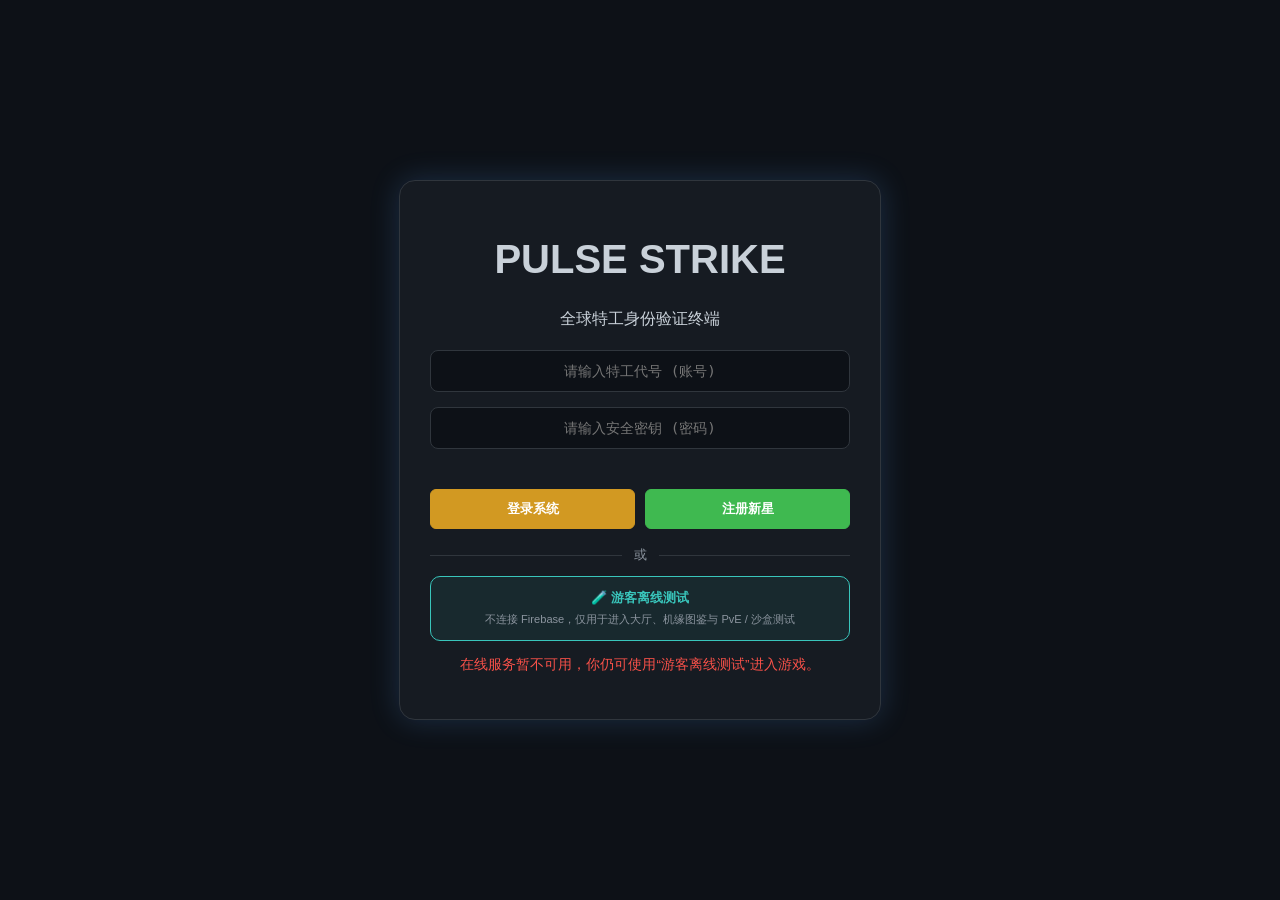
==== index.html @ 061711c5 "Add files via upload" ====
<!doctype html>
<html>
  <head>
    <meta charset="utf-8" />
    <meta
      name="viewport"
      content="width=device-width, initial-scale=1.0, viewport-fit=cover"
    />
    <title>Pulse Strike - 异教徒之影 (v15.6 进阶版)</title>
    <link href="style.css?v=20261101-hit4" rel="stylesheet" type="text/css" />
  </head>
  <body>
    <div id="global-invite-alert" style="display: none">
      <span id="invite-alert-text">特工 XXX 邀请你加入房间</span>
      <div>
        <button class="invite-btn accept" onclick="acceptInvite()">
          接受跃迁
        </button>
        <button class="invite-btn decline" onclick="declineInvite()">
          拒绝
        </button>
      </div>
    </div>

    <div id="auth-overlay" class="fixed-overlay">
      <div id="auth-box" class="modal-content">
        <h1 class="main-title" style="font-size: 2.5em">PULSE STRIKE</h1>
        <p class="sub-title">全球特工身份验证终端</p>

        <div style="margin-top: 20px">
          <input
            type="text"
            id="auth-username"
            class="cyber-input"
            placeholder="请输入特工代号 (账号)"
            maxlength="12"
          />
          <input
            type="password"
            id="auth-password"
            class="cyber-input"
            placeholder="请输入安全密钥 (密码)"
            maxlength="16"
          />
        </div>

        <div style="margin-top: 25px; display: flex; gap: 10px">
          <button
            class="setup-btn join-btn"
            style="flex: 1"
            onclick="handleLogin()"
          >
            登录系统
          </button>
          <button
            class="setup-btn host-btn"
            style="flex: 1"
            onclick="handleRegister()"
          >
            注册新星
          </button>
        </div>

        <div class="guest-login-divider"><span>或</span></div>
        <button class="guest-login-btn" onclick="handleGuestLogin()">
          🧪 游客离线测试
          <small>不连接 Firebase，仅用于进入大厅、机缘图鉴与 PvE / 沙盒测试</small>
        </button>
        <p
          id="auth-msg"
          style="
            color: var(--red);
            font-size: 0.85em;
            margin-top: 15px;
            min-height: 20px;
          "
        ></p>
      </div>
    </div>

    <div id="community-overlay" style="display: none" class="fixed-overlay">
      <div class="modal-content community-select-box">
        <h2 style="color: var(--cyan); margin-top: 0;">🛰️ 选择关系网络</h2>
        <p class="community-hint">这是一次性身份选择，用于避免初中与高中同学在大厅社交功能中互相看到昵称。</p>
        <button class="mode-btn community-btn junior" onclick="selectCommunity('junior')">
          <span class="community-btn-title">初中同学</span>
          <small>完整特工网络：好友、世界频道、排行榜与联机功能</small>
        </button>
        <button class="mode-btn community-btn senior" onclick="selectCommunity('senior')">
          <span class="community-btn-title">高中同学</span>
          <small>精简体验网络：保留开房联机、房间聊天与游戏内容</small>
        </button>
        <p class="community-warning">请选择真实身份；当前版本选择后不会在游戏内提供修改入口。</p>
      </div>
    </div>

    <div id="hub-overlay" style="display: none" class="fixed-overlay">
      <div
        id="hub-box"
        class="modal-content"
        style="max-width: 650px; width: 95%"
      >
        <div style="display: flex; flex-direction: column; gap: 20px">
          <div
            style="
              background: rgba(88, 166, 255, 0.1);
              padding: 15px;
              border-radius: 12px;
              border: 1px solid var(--blue);
              text-align: left;
              display: flex;
              align-items: center;
              gap: 15px;
            "
          >
            <label class="avatar-upload-label">
              <input
                type="file"
                id="avatar-upload"
                accept="image/*"
                onchange="handleAvatarUpload(event)"
              />
              <img
                id="hub-avatar"
                src="data:image/svg+xml;utf8,<svg xmlns='http://www.w3.org/2000/svg' viewBox='0 0 100 100'><circle cx='50' cy='50' r='50' fill='%2330363d'/><text x='50' y='50' font-size='40' text-anchor='middle' dy='.3em' fill='%23fff'>?</text></svg>"
                alt="Avatar"
              />
              <span class="avatar-upload-hint">更换</span>
            </label>
            <div style="flex: 1">
              <div
                style="
                  display: flex;
                  justify-content: space-between;
                  align-items: center;
                "
              >
                <div>
                  <span
                    style="
                      color: var(--gold);
                      font-weight: bold;
                      font-size: 0.9em;
                    "
                    id="hub-title"
                    >[称号]</span
                  >
                  <span
                    style="
                      color: #fff;
                      font-size: 1.2em;
                      font-weight: bold;
                      margin-left: 5px;
                    "
                    id="hub-username"
                    >玩家昵称</span
                  >
                </div>
                <div
                  style="
                    color: #8b949e;
                    font-family: monospace;
                    font-weight: bold;
                  "
                >
                  UID:
                  <span id="hub-uid" style="color: var(--cyan)">------</span>
                </div>
              </div>
              <div
                style="
                  margin-top: 10px;
                  display: flex;
                  flex-direction: column;
                  gap: 5px;
                "
              >
                <div style="display: flex; gap: 10px">
                  <input
                    type="text"
                    id="new-title-input"
                    class="cyber-input"
                    placeholder="自定义新称号"
                    maxlength="8"
                    style="
                      margin-bottom: 0;
                      flex: 2;
                      height: 32px;
                      font-size: 0.9em;
                    "
                  />
                  <button
                    class="setup-btn"
                    style="flex: 1; padding: 0 10px; height: 32px"
                    onclick="updateCustomTitle()"
                  >
                    更新
                  </button>
                </div>
                <select
                  id="signature-talent-select"
                  class="cyber-select"
                  onchange="updateSignatureTalent()"
                >
                  <option value="">-- 选择本命机缘 (可选) --</option>
                </select>
              </div>
            </div>
          </div>

          <div style="display: grid; grid-template-columns: 1fr 1fr; gap: 15px">
            <div
              style="
                grid-column: 1/-1;
                display: grid;
                grid-template-columns: 1fr 1fr;
                gap: 15px;
              "
            >
              <button
                class="mode-btn mode-pvp"
                style="margin: 0"
                onclick="openGameSelect()"
              >
                ⚔️ 进入战区 (开始游戏)
              </button>
              <button
                id="hub-friends-btn"
                class="mode-btn"
                style="background: #1f6feb; margin: 0"
                onclick="openFriendsModal()"
              >
                👥 特工通讯 (好友)
              </button>
              <button
                id="hub-chat-btn"
                class="mode-btn"
                style="background: #2ea043; margin: 0; grid-column: 1/-1"
                onclick="openGlobalChat()"
              >
                🌐 终端广播 (世界频道)
              </button>
            </div>

            <div id="changelog-module" class="developer-announcement" style="grid-column: 1/-1;">
              <div class="developer-announcement-header">
                <div>
                  <div id="announcement-title" class="developer-announcement-title">📡 开发者公告</div>
                  <div id="announcement-meta" class="developer-announcement-meta">正在同步最新公告...</div>
                </div>
                <button id="developer-edit-announcement-btn" class="developer-edit-btn" hidden style="display:none" onclick="openDeveloperAnnouncementEditor()">🛠 编辑公告</button>
              </div>
              <div id="announcement-content" class="developer-announcement-content">Pulse Strike 已重新上线。</div>
            </div>

            <button
              id="hub-leaderboard-btn"
              class="mode-btn"
              style="background: var(--purple); margin: 0"
              onclick="openLeaderboardModal()"
            >
              🏆 荣耀榜单 (胜率)
            </button>
            <button
              class="mode-btn info-btn"
              style="margin: 0"
              onclick="showTalentCodex()"
            >
              📚 查阅机缘图鉴
            </button>
            <button
              class="back-link"
              style="grid-column: 1 / -1"
              onclick="handleLogout()"
            >
              ← 断开连接 (退出登录)
            </button>
          </div>
        </div>
      </div>
    </div>

    <div
      id="chat-modal"
      class="fixed-overlay"
      style="display: none"
      onclick="closeGlobalChat()"
    >
      <div
        class="modal-content"
        onclick="event.stopPropagation()"
        style="max-width: 550px; width: 95%"
      >
        <h2 style="color: var(--cyan); margin-top: 0; text-align: center">
          🌐 终端广播 (世界频道)
        </h2>
        <p
          style="
            color: #8b949e;
            font-size: 0.85em;
            text-align: center;
            margin-bottom: 15px;
          "
        >
          全网数据上限：100条或3分钟断层自动重置
        </p>
        <div
          id="chat-list"
          class="chat-list-container"
          style="
            height: 350px;
            overflow-y: auto;
            background: rgba(0, 0, 0, 0.4);
            border-radius: 8px;
            padding: 15px;
            text-align: left;
            margin-bottom: 15px;
            border: 1px solid var(--border);
          "
        ></div>
        <div style="display: flex; gap: 10px">
          <input
            type="text"
            id="chat-input"
            class="cyber-input"
            placeholder="输入广播内容 (最多30字)..."
            maxlength="30"
            style="margin-bottom: 0; flex: 3; height: 42px"
          />
          <button
            class="setup-btn host-btn"
            style="flex: 1; padding: 0 15px"
            onclick="sendChatMessage()"
          >
            发送
          </button>
        </div>
        <button class="close-modal" onclick="closeGlobalChat()">
          关闭终端
        </button>
      </div>
    </div>

    <div
      id="profile-modal"
      class="fixed-overlay"
      style="display: none"
      onclick="this.style.display='none'"
    >
      <div
        class="modal-content"
        onclick="event.stopPropagation()"
        style="max-width: 300px; text-align: center"
      >
        <img
          id="profile-avatar"
          src=""
          style="
            width: 80px;
            height: 80px;
            border-radius: 50%;
            border: 3px solid var(--gold);
            margin-bottom: 15px;
            object-fit: cover;
          "
        />
        <h3 style="margin: 0; color: #fff" id="profile-name">Name</h3>
        <p
          style="color: var(--gold); font-size: 0.9em; margin-top: 5px"
          id="profile-title"
        >
          [Title]
        </p>
        <p style="color: #8b949e; font-family: monospace">
          UID: <span id="profile-uid" style="color: var(--cyan)"></span>
        </p>
        <div
          id="profile-signature"
          style="
            margin-top: 5px;
            font-size: 0.85em;
            color: var(--purple);
            display: none;
          "
        ></div>

        <div
          style="
            background: rgba(0, 0, 0, 0.3);
            padding: 10px;
            border-radius: 8px;
            margin: 15px 0;
          "
        >
          <div
            style="color: var(--green); font-weight: bold; font-size: 1.2em"
            id="profile-rate"
          >
            0% 总胜率
          </div>
          <div style="color: #8b949e; font-size: 0.8em" id="profile-stats">
            0胜 / 0局
          </div>
        </div>
        <button
          class="setup-btn host-btn"
          style="width: 100%; margin-bottom: 10px"
          id="btn-profile-add"
          onclick="sendFriendRequestFromProfile()"
        >
          申请特工通讯
        </button>
        <button
          class="back-link"
          onclick="document.getElementById('profile-modal').style.display='none'"
        >
          关闭
        </button>
      </div>
    </div>

    <div
      id="friends-modal"
      style="display: none"
      class="fixed-overlay"
      onclick="this.style.display='none'"
    >
      <div
        class="modal-content"
        style="max-width: 450px; width: 95%"
        onclick="event.stopPropagation()"
      >
        <div
          style="
            display: flex;
            justify-content: space-between;
            align-items: center;
            margin-bottom: 15px;
          "
        >
          <h2 style="color: var(--blue); margin: 0">👥 特工通讯网</h2>
          <button
            class="setup-btn"
            style="
              padding: 5px 10px;
              font-size: 0.85em;
              background: transparent;
              border: 1px solid var(--blue);
              color: var(--blue);
            "
            onclick="renderFriendsList()"
          >
            🔄 刷新状态
          </button>
        </div>

        <div
          style="
            background: rgba(255, 255, 255, 0.05);
            padding: 15px;
            border-radius: 8px;
            margin-bottom: 15px;
          "
        >
          <p style="margin: 0 0 10px 0; font-size: 0.9em; color: #c9d1d9">
            添加新特工 (输入6位UID)
          </p>
          <div style="display: flex; gap: 10px">
            <input
              type="text"
              id="add-friend-uid"
              class="cyber-input"
              placeholder="输入UID"
              maxlength="6"
              style="margin-bottom: 0; flex: 2"
            />
            <button
              class="setup-btn host-btn"
              style="flex: 1; padding: 8px"
              onclick="sendFriendRequest()"
            >
              发送申请
            </button>
          </div>
        </div>

        <div
          id="friend-requests-area"
          style="display: none; margin-bottom: 15px"
        >
          <p
            style="
              margin: 0 0 5px 0;
              font-size: 0.9em;
              color: var(--gold);
              font-weight: bold;
            "
          >
            🔔 新的通讯申请
          </p>
          <div
            id="friend-requests-list"
            style="
              max-height: 100px;
              overflow-y: auto;
              background: rgba(0, 0, 0, 0.3);
              border-radius: 8px;
              padding: 5px;
            "
          ></div>
        </div>

        <p
          style="
            margin: 0 0 5px 0;
            font-size: 0.9em;
            color: var(--green);
            font-weight: bold;
          "
        >
          在线通讯名单与状态
        </p>
        <div
          id="friends-list"
          style="
            max-height: 250px;
            overflow-y: auto;
            background: rgba(0, 0, 0, 0.3);
            border-radius: 8px;
            padding: 10px;
            min-height: 50px;
          "
        ></div>

        <button
          class="close-modal"
          onclick="document.getElementById('friends-modal').style.display='none'"
        >
          关闭
        </button>
      </div>
    </div>

    <div id="developer-announcement-modal" class="fixed-overlay" style="display: none" onclick="closeDeveloperAnnouncementEditor()">
      <div class="modal-content developer-editor-box" onclick="event.stopPropagation()">
        <h2 style="color: var(--cyan); margin-top: 0">🛠 开发者公告终端</h2>
        <p class="developer-editor-hint">仅开发者 UID 355383 可在游戏内发布公告。保存后所有在线玩家会自动看到最新版。</p>
        <label class="developer-editor-label" for="developer-announcement-title-input">公告标题</label>
        <input id="developer-announcement-title-input" class="cyber-input" type="text" maxlength="40" placeholder="例如：开发者公告" />
        <label class="developer-editor-label" for="developer-announcement-version-input">版本 / 标签</label>
        <input id="developer-announcement-version-input" class="cyber-input" type="text" maxlength="30" placeholder="例如：v16.0 · 移动端修复" />
        <label class="developer-editor-label" for="developer-announcement-content-input">公告正文</label>
        <textarea id="developer-announcement-content-input" class="developer-announcement-textarea" maxlength="1200" placeholder="输入公告或最近更新内容... 可换行"></textarea>
        <div class="developer-editor-actions">
          <button class="setup-btn host-btn" onclick="publishDeveloperAnnouncement()">发布公告</button>
          <button class="setup-btn" onclick="closeDeveloperAnnouncementEditor()">取消</button>
        </div>
        <p id="developer-announcement-editor-msg" class="developer-editor-msg"></p>
      </div>
    </div>

    <div
      id="leaderboard-modal"
      style="display: none"
      class="fixed-overlay"
      onclick="this.style.display='none'"
    >
      <div
        class="modal-content"
        style="max-width: 500px; width: 95%"
        onclick="event.stopPropagation()"
      >
        <h2 style="color: var(--purple); margin-top: 0; text-align: center">
          🏆 阵营荣耀榜单
        </h2>

        <div class="tab-header">
          <button
            class="tab-btn active angel"
            onclick="switchLeaderboardTab('angel')"
          >
            👼 天使榜
          </button>
          <button class="tab-btn demon" onclick="switchLeaderboardTab('demon')">
            😈 恶魔榜
          </button>
          <button
            class="tab-btn heretic"
            onclick="switchLeaderboardTab('heretic')"
          >
            👺 异教徒榜
          </button>
        </div>

        <p
          style="
            text-align: center;
            color: #8b949e;
            font-size: 0.75em;
            margin-bottom: 15px;
          "
        >
          2人局第1、3人局第1、4人局前2视为一次阵营胜场。榜单随阵营切换。
        </p>

        <div
          id="leaderboard-list"
          style="
            max-height: 350px;
            overflow-y: auto;
            background: rgba(0, 0, 0, 0.3);
            border-radius: 8px;
            padding: 10px;
            text-align: left;
          "
        >
          <div style="text-align: center; color: #8b949e">
            正在拉取机密数据...
          </div>
        </div>

        <button
          class="close-modal"
          onclick="document.getElementById('leaderboard-modal').style.display='none'"
        >
          关闭
        </button>
      </div>
    </div>

    <div id="mode-overlay" style="display: none" class="fixed-overlay">
      <div id="mode-select-box">
        <h1 class="main-title">PULSE STRIKE</h1>
        <p class="sub-title">Combat Protocol Hub</p>

        <div id="step-version">
          <button class="mode-btn ver-stable" onclick="selectVersion('stable')">
            基础版
          </button>
          <button class="mode-btn ver-beta" onclick="selectVersion('beta')">
            进阶版 🧪
          </button>
        </div>

        <div id="step-mode" style="display: none">
          <button
            class="mode-btn mode-pve"
            style="background: #0969da"
            onclick="showPveOptions()"
          >
            单机演练 (PvE)
          </button>
          <button class="mode-btn mode-pvp" onclick="selectMode('pvp')">
            全网联机乱斗 (多人)
          </button>
          <div style="display: grid; grid-template-columns: 1fr 1fr; gap: 15px">
            <button
              class="mode-btn info-btn"
              onclick="toggleRules(true)"
              style="margin: 0"
            >
              📖 战术法则
            </button>
            <button
              class="mode-btn info-btn"
              onclick="showTalentCodex()"
              style="margin: 0"
            >
              📚 圣魔图鉴
            </button>
          </div>
          <button class="back-link" onclick="goBackToHub()">
            ← 返回主城中心
          </button>
        </div>

        <div id="step-pve" style="display: none">
          <h3 style="color: #c9d1d9; margin-bottom: 15px; margin-top: 0; font-size: 1.1em; text-align: center;">基础单机演练</h3>
          <button class="mode-btn mode-pve" style="background: #0969da; margin-top:5px; padding:12px;" onclick="openPveSetup(2, false)">1v1 双人局</button>
          <button class="mode-btn mode-pve" style="background: #1f6feb; margin-top:5px; padding:12px;" onclick="openPveSetup(3, false)">1v2 三人局</button>
          <button class="mode-btn mode-pve" style="background: #3b82f6; margin-top:5px; padding:12px;" onclick="openPveSetup(4, false)">1v3 四人局</button>

          <h3 style="color: #f85149; margin: 15px 0 10px 0; font-size: 1.1em; text-align: center;">深渊领主 (BOSS战)</h3>
          <button class="mode-btn mode-pve" style="background: var(--red); margin-top:5px; padding:12px;" onclick="openPveSetup(4, true)">1v3 非对称BOSS战</button>
          <button class="back-link" onclick="hidePveOptions()">← 返回模式选择</button>
        </div>
      </div>
    </div>

    <div
      id="codex-modal"
      style="display: none"
      class="fixed-overlay"
      onclick="this.style.display='none'"
    >
      <div
        class="modal-content codex-content"
        onclick="event.stopPropagation()"
      >
        <h2 style="color: var(--gold); text-align: center; margin-top: 0">
          📚 阵营机缘图鉴
        </h2>
        <p
          style="
            text-align: center;
            color: #8b949e;
            font-size: 0.85em;
            margin-bottom: 20px;
          "
        >
          了解所有机缘与代价，方能百战百胜
        </p>
        <div
          id="codex-list-container"
          class="rules-body"
          style="max-height: 60vh; overflow-y: auto; padding-right: 10px"
        ></div>
        <button
          class="close-modal"
          onclick="document.getElementById('codex-modal').style.display='none'"
        >
          关闭图鉴
        </button>
      </div>
    </div>

    <div
      id="rules-modal"
      style="display: none"
      class="fixed-overlay"
      onclick="toggleRules(false)"
    >
      <div
        class="modal-content"
        onclick="event.stopPropagation()"
        style="max-width: 480px"
      >
        <h2 style="color: var(--blue); margin-top: 0">📜 战术核心法则</h2>
        <div class="rules-body" style="text-align: left; font-size: 0.95em">
          <p>
            <strong>1. 基础：</strong
            >装弹(+1弹药)，防御(+1护盾)。射击消耗弹药，溢出破甲扣血。
          </p>
          <p>
            <strong>2. 战术克制：</strong>趴下躲射击，但被地刺克制受 2
            伤。地刺被石头反弹 1 伤。
          </p>
          <p>
            <strong>3. 命运祈祷：</strong
            >每次抽取机缘前，系统将随机展示信仰选项，抉择后可提升对应阵营的降临概率。
          </p>
          <p><strong>4. 终极深渊法则：</strong></p>
          <ul>
            <li style="color: var(--gold)">
              <strong>第 80 回合</strong
              >：全员强制开启【机缘重铸】，可重新进行命运祈祷与选择。
            </li>
            <li style="color: var(--red)">
              <strong>第 100 回合</strong>：生体衰竭，全场永久禁止包扎！
            </li>
            <li style="color: var(--purple)">
              <strong>第 120 回合</strong
              >：死亡竞赛，全员护盾上限与血量上限各强制 -2！
            </li>
          </ul>
        </div>
        <button class="close-modal" onclick="toggleRules(false)">
          我已了解
        </button>
      </div>
    </div>

    <div
      id="talent-detail-modal"
      style="display: none"
      class="fixed-overlay"
      onclick="this.style.display='none'"
    >
      <div
        class="modal-content"
        style="max-width: 400px; width: 90%"
        onclick="event.stopPropagation()"
      >
        <h2
          id="td-name"
          style="color: var(--gold); margin-top: 0; text-align: center"
        >
          机缘名称
        </h2>
        <div style="text-align: center; margin-bottom: 15px">
          <span id="td-type" class="talent-type-badge">类型</span>
        </div>
        <p
          id="td-desc"
          style="
            color: #c9d1d9;
            font-size: 0.95em;
            line-height: 1.6;
            white-space: pre-wrap;
            text-align: center;
          "
        ></p>
        <button
          class="close-modal"
          onclick="document.getElementById('talent-detail-modal').style.display='none'"
        >
          关闭
        </button>
      </div>
    </div>

    <div id="waiting-room" style="display: none">
      <div
        id="spectator-banner-lobby"
        style="
          display: none;
          background: var(--gold);
          color: #000;
          font-weight: bold;
          text-align: center;
          padding: 10px;
          border-radius: 8px;
          margin-bottom: 20px;
        "
      >
        👁️ 观战模式：您正在等待场上玩家开战...
      </div>
      <h2 class="main-title" style="font-size: 2.2em">战前集结大厅</h2>
      <p class="sub-title">
        房间代码: <span id="lobby-rid" class="highlight-rid"></span>
        <span
          style="
            font-size: 0.8em;
            color: var(--blue);
            cursor: pointer;
            text-decoration: underline;
          "
          id="lobby-direct-invite"
          onclick="openFriendsModal()"
          >[直邀好友]</span
        >
      </p>

      <div class="lobby-grid" id="lobby-grid">
        <div class="lobby-card" id="lobby-p1-card">
          <div class="role-badge">PLAYER A (房主)</div>
          <div id="lobby-p1-status" class="lobby-status">等待...</div>
        </div>
        <div class="lobby-card" id="lobby-p2-card">
          <div class="role-badge">PLAYER B</div>
          <div id="lobby-p2-status" class="lobby-status">等待...</div>
        </div>
        <div class="lobby-card" id="lobby-p3-card" style="display: none">
          <div class="role-badge">PLAYER C</div>
          <div id="lobby-p3-status" class="lobby-status">等待...</div>
        </div>
        <div class="lobby-card" id="lobby-p4-card" style="display: none">
          <div class="role-badge">PLAYER D</div>
          <div id="lobby-p4-status" class="lobby-status">等待...</div>
        </div>
      </div>
      <button id="lobby-action-btn" class="mode-btn ver-stable" style="margin-top: 30px">
        准备就绪
      </button>
      <button id="lobby-add-ai-btn" class="mode-btn" style="display:none; background:var(--purple); margin-top: 10px;" onclick="addAiToRoom()">
        补充 AI 人机
      </button>
      <button class="back-link" onclick="exitGame()">退出房间</button>
    </div>

    <div id="prayer-overlay" style="display: none" class="fixed-overlay">
      <div id="prayer-box" class="modal-content" style="max-width: 550px">
        <h2 class="talent-title" id="prayer-title-text">🙏 命运祈祷</h2>
        <p class="talent-subtitle" id="prayer-subtitle-text">
          万物皆有回响。系统已为你呈现信仰选项，选择其一可大幅提升该阵营降临概率，或选择成为无神论者。
        </p>
        <div
          id="prayer-options-container"
          style="display: flex; gap: 15px; margin-top: 20px"
        ></div>
        <button
          class="back-link"
          id="prayer-keep-btn"
          style="
            display: none;
            margin-top: 20px;
            font-weight: bold;
            color: var(--red);
          "
          onclick="confirmPrayer('keep')"
        >
          放弃重铸，保留当前机缘
        </button>
      </div>
    </div>

    <div id="talent-overlay" style="display: none" class="fixed-overlay">
      <div id="talent-box">
        <h2 class="talent-title" id="talent-title-text">✨ 降临机缘 ✨</h2>
        <p class="talent-subtitle" id="talent-subtitle-text">
          祈祷已获回应，请选择一项作为本局核心
        </p>
        <div id="talent-list"></div>
      </div>
    </div>

    <div
      id="pocket-modal"
      class="fixed-overlay"
      style="display: none"
      onclick="this.style.display='none'"
    >
      <div class="modal-content" onclick="event.stopPropagation()">
        <h2 style="color: var(--gold); margin-top: 0">🎒 万能口袋</h2>
        <p style="color: #8b949e; font-size: 0.85em; margin-bottom: 20px">
          选择一个机缘进入【偷生】形态装备至第二槽位
        </p>
        <div
          id="pocket-list"
          style="max-height: 250px; overflow-y: auto; text-align: left"
        ></div>
        <button
          class="close-modal"
          onclick="document.getElementById('pocket-modal').style.display='none'"
        >
          关闭口袋
        </button>
      </div>
    </div>

    <div
      id="conservation-modal"
      class="fixed-overlay"
      style="display: none"
      onclick="this.style.display='none'"
    >
      <div class="modal-content" onclick="event.stopPropagation()">
        <h2 style="color: var(--purple); margin-top: 0">⚖️ 等价交换</h2>
        <p style="color: #8b949e; font-size: 0.85em">
          进入【偷生】必须遵守守恒法则
        </p>

        <div
          style="
            margin: 15px 0;
            text-align: left;
            background: rgba(0, 0, 0, 0.3);
            padding: 15px;
            border-radius: 8px;
          "
        >
          <strong style="color: var(--red); display: block; margin-bottom: 10px"
            >👇 选择降低一项上限 (-1)</strong
          >
          <div style="display: flex; gap: 15px">
            <label style="cursor: pointer"
              ><input
                type="radio"
                name="cons-dec"
                value="hp"
                style="accent-color: var(--red)"
              />
              生命</label
            >
            <label style="cursor: pointer"
              ><input
                type="radio"
                name="cons-dec"
                value="shield"
                style="accent-color: var(--red)"
              />
              护盾</label
            >
            <label style="cursor: pointer"
              ><input
                type="radio"
                name="cons-dec"
                value="ammo"
                style="accent-color: var(--red)"
              />
              弹药</label
            >
          </div>
        </div>
        <div
          style="
            margin: 15px 0;
            text-align: left;
            background: rgba(0, 0, 0, 0.3);
            padding: 15px;
            border-radius: 8px;
          "
        >
          <strong
            style="color: var(--green); display: block; margin-bottom: 10px"
            >👆 选择提升一项上限 (+1)</strong
          >
          <div style="display: flex; gap: 15px">
            <label style="cursor: pointer"
              ><input
                type="radio"
                name="cons-inc"
                value="hp"
                style="accent-color: var(--green)"
              />
              生命</label
            >
            <label style="cursor: pointer"
              ><input
                type="radio"
                name="cons-inc"
                value="shield"
                style="accent-color: var(--green)"
              />
              护盾</label
            >
            <label style="cursor: pointer"
              ><input
                type="radio"
                name="cons-inc"
                value="ammo"
                style="accent-color: var(--green)"
              />
              弹药</label
            >
          </div>
        </div>
        <button
          class="setup-btn host-btn"
          style="width: 100%; padding: 15px; font-size: 1.1em; margin-top: 10px"
          onclick="confirmConservation()"
        >
          确认交换并装备
        </button>
        <button
          class="back-link"
          onclick="document.getElementById('conservation-modal').style.display='none'; document.getElementById('pocket-modal').style.display='flex';"
        >
          ← 取消并返回口袋
        </button>
      </div>
    </div>

    <div id="game-container" style="display: none">
      <div
        id="spectator-banner-game"
        style="
          display: none;
          background: var(--gold);
          color: #000;
          font-weight: bold;
          text-align: center;
          padding: 10px;
          border-radius: 8px;
          margin-bottom: 15px;
          letter-spacing: 1px;
        "
      >
        👁️ 观战模式：您正在实时观看激烈交锋
      </div>

      <div id="game-header">
        <div class="header-left">
          <span class="logo-text">PULSE STRIKE</span>
        </div>
        <div class="header-right">
          <span id="round-badge"
            >第 <span id="current-round">1</span> 回合</span
          >
          <button id="surrender-game-btn" onclick="handleSurrender()">
            认输
          </button>
          <button id="exit-game-btn" onclick="exitGame()">退出</button>
        </div>
      </div>

      <div id="room-setup" class="setup-panel" style="display: none">
        <div class="setup-row">
          <button class="setup-btn host-btn" onclick="createRoom(2)">
            建双人房
          </button>
          <button class="setup-btn host-btn-trio" onclick="createRoom(3)">
            建三人房
          </button>
          <button class="setup-btn host-btn-quad" onclick="createRoom(4)">
            建四人房
          </button>
          <button class="setup-btn" style="background:var(--red); border-color:var(--red);" onclick="createRoom(4, true)">
            建BOSS房 (1v3)
          </button>
        </div>
        <div class="setup-col divider"><span>- OR -</span></div>
        <div class="setup-row">
          <input
            type="text"
            id="roomInput"
            placeholder="输入5位房间码"
            maxlength="5"
            style="text-transform: uppercase; text-align: center"
          />
          <button class="setup-btn join-btn" onclick="joinRoom()">加入</button>
        </div>
      </div>

      <div id="battle-overview">
      <div class="stats-board" id="stats-board">
        <div class="player-card" id="p1-card">
          <div class="player-label" id="p1-label">
            <img
              class="card-avatar"
              id="p1-avatar"
              src="data:image/svg+xml;utf8,<svg xmlns='http://www.w3.org/2000/svg' viewBox='0 0 100 100'><circle cx='50' cy='50' r='50' fill='%2330363d'/></svg>"
            />
            <span id="p1-name-display">PLAYER A</span>
            <span id="p1-turn-status" class="turn-status"></span>
            <span id="p1-conn" class="conn-status">(离线)</span>
          </div>
          <div class="active-talent" id="p1-talent-name">无机缘</div>
          <div class="stat-item" id="p1-hp-container">
            血量: <span id="p1-hp" class="val-text">0</span>
          </div>
          <div
            class="stat-item"
            id="p1-sanity-container"
            style="display: none; color: var(--red)"
          >
            理智: <span id="p1-sanity" class="val-text">0</span>
          </div>
          <div class="stat-item">
            <span id="p1-ammo-label">弹药</span>:
            <span id="p1-ammo" class="val-text">0</span>
          </div>
          <div class="stat-item">
            护盾: <span id="p1-shield" class="val-text">0</span>
          </div>
        </div>
        <div class="player-card" id="p2-card">
          <div class="player-label" id="p2-label">
            <img
              class="card-avatar"
              id="p2-avatar"
              src="data:image/svg+xml;utf8,<svg xmlns='http://www.w3.org/2000/svg' viewBox='0 0 100 100'><circle cx='50' cy='50' r='50' fill='%2330363d'/></svg>"
            />
            <span id="p2-name-display">PLAYER B</span>
            <span id="p2-turn-status" class="turn-status"></span>
            <span id="p2-conn" class="conn-status">(离线)</span>
          </div>
          <div class="active-talent" id="p2-talent-name">无机缘</div>
          <div class="stat-item" id="p2-hp-container">
            血量: <span id="p2-hp" class="val-text">0</span>
          </div>
          <div
            class="stat-item"
            id="p2-sanity-container"
            style="display: none; color: var(--red)"
          >
            理智: <span id="p2-sanity" class="val-text">0</span>
          </div>
          <div class="stat-item">
            <span id="p2-ammo-label">弹药</span>:
            <span id="p2-ammo" class="val-text">0</span>
          </div>
          <div class="stat-item">
            护盾: <span id="p2-shield" class="val-text">0</span>
          </div>
        </div>
        <div class="player-card" id="p3-card" style="display: none">
          <div class="player-label" id="p3-label">
            <img
              class="card-avatar"
              id="p3-avatar"
              src="data:image/svg+xml;utf8,<svg xmlns='http://www.w3.org/2000/svg' viewBox='0 0 100 100'><circle cx='50' cy='50' r='50' fill='%2330363d'/></svg>"
            />
            <span id="p3-name-display">PLAYER C</span>
            <span id="p3-turn-status" class="turn-status"></span>
            <span id="p3-conn" class="conn-status">(离线)</span>
          </div>
          <div class="active-talent" id="p3-talent-name">无机缘</div>
          <div class="stat-item" id="p3-hp-container">
            血量: <span id="p3-hp" class="val-text">0</span>
          </div>
          <div
            class="stat-item"
            id="p3-sanity-container"
            style="display: none; color: var(--red)"
          >
            理智: <span id="p3-sanity" class="val-text">0</span>
          </div>
          <div class="stat-item">
            <span id="p3-ammo-label">弹药</span>:
            <span id="p3-ammo" class="val-text">0</span>
          </div>
          <div class="stat-item">
            护盾: <span id="p3-shield" class="val-text">0</span>
          </div>
        </div>
        <div class="player-card" id="p4-card" style="display: none">
          <div class="player-label" id="p4-label">
            <img
              class="card-avatar"
              id="p4-avatar"
              src="data:image/svg+xml;utf8,<svg xmlns='http://www.w3.org/2000/svg' viewBox='0 0 100 100'><circle cx='50' cy='50' r='50' fill='%2330363d'/></svg>"
            />
            <span id="p4-name-display">PLAYER D</span>
            <span id="p4-turn-status" class="turn-status"></span>
            <span id="p4-conn" class="conn-status">(离线)</span>
          </div>
          <div class="active-talent" id="p4-talent-name">无机缘</div>
          <div class="stat-item" id="p4-hp-container">
            血量: <span id="p4-hp" class="val-text">0</span>
          </div>
          <div
            class="stat-item"
            id="p4-sanity-container"
            style="display: none; color: var(--red)"
          >
            理智: <span id="p4-sanity" class="val-text">0</span>
          </div>
          <div class="stat-item">
            <span id="p4-ammo-label">弹药</span>:
            <span id="p4-ammo" class="val-text">0</span>
          </div>
          <div class="stat-item">
            护盾: <span id="p4-shield" class="val-text">0</span>
          </div>
        </div>
      </div>

      <div id="battle-log-area">
        <div id="battle-log-inner" role="log" aria-live="polite">准备就绪，请出招！</div>
      </div>
      </div>

      <div
        id="rematch-panel"
        style="
          display: none;
          text-align: center;
          padding: 25px;
          background: rgba(88, 166, 255, 0.08);
          border: 1px solid var(--blue);
          border-radius: 12px;
          margin-bottom: 20px;
        "
      >
        <h3
          style="
            color: var(--blue);
            margin-top: 0;
            font-size: 1.5em;
            letter-spacing: 2px;
          "
        >
          🏁 战局已结束
        </h3>
        <div
          id="rematch-status"
          style="
            margin-bottom: 20px;
            font-size: 1.05em;
            color: #c9d1d9;
            font-weight: bold;
          "
        ></div>
        <button
          id="btn-rematch-action"
          class="setup-btn host-btn"
          style="padding: 12px 25px; font-size: 1.1em"
        ></button>
      </div>

      <div class="action-panel" id="action-panel-container">
        <div
          id="silenced-panel"
          style="
            display: none;
            text-align: center;
            padding: 30px;
            background: rgba(163, 113, 247, 0.15);
            border-radius: 12px;
            border: 1px solid rgba(163, 113, 247, 0.4);
            margin-bottom: 15px;
          "
        >
          <h3 style="color: var(--purple); margin-top: 0">
            🔮 你已被【蚀骨封行】禁锢
          </h3>
          <p style="color: #c9d1d9; margin-bottom: 20px">
            本回合你无法进行任何战术动作与射击。
          </p>
          <button
            class="setup-btn host-btn"
            style="width: 100%; padding: 15px; font-size: 1.1em"
            onclick="handleInput('skip')"
          >
            结束本回合
          </button>
        </div>

        <div id="action-waiting" style="display: none">
          <div class="spinner">⏳</div>
          <p id="action-waiting-text">
            指令已安全锁定，正在等待其他玩家深思熟虑...
          </p>
        </div>

        <div id="action-controls">
          <div class="command-heading"><div><small>TACTICAL COMMAND</small><h2>部署你的下一步</h2></div><span>选择动作 → 锁定目标 → 确认</span></div>
          <div id="command-dock">
            <section id="command-wheel-zone" aria-label="战术动作"><div class="section-kicker">01 / 战术动作</div><div id="command-wheel"><div class="wheel-core"><span>◈</span><small>TACTICS</small></div></div></section>
            <section id="command-fire-zone" aria-label="攻击与机缘"><div class="section-kicker">02 / 攻击与机缘</div></section>
            <section id="command-detail" aria-live="polite"><div class="section-kicker">03 / 行动预览</div><span id="command-symbol">◎</span><h3 id="command-name">等待指令</h3><p id="command-description">从轮盘选择战术，或选择射击强度。</p><p id="command-target">无需指定目标</p><button id="command-confirm" disabled type="button">请选择动作</button><small>确认前可以随时更换动作</small></section>
          </div>
          <div class="target-selector" id="target-selector">
            <span class="ts-label">锁定目标 🎯:</span>
            <label id="ts-p1"
              ><input type="radio" name="atk-target" value="p1" />
              <span id="label-t-p1">A</span></label
            >
            <label id="ts-p2"
              ><input type="radio" name="atk-target" value="p2" />
              <span id="label-t-p2">B</span></label
            >
            <label id="ts-p3" style="display: none"
              ><input type="radio" name="atk-target" value="p3" />
              <span id="label-t-p3">C</span></label
            >
            <label id="ts-p4" style="display: none"
              ><input type="radio" name="atk-target" value="p4" />
              <span id="label-t-p4">D</span></label
            >
          </div>

          <div class="action-group attack-zone">
            <button
              class="btn-main reload-btn"
              id="btn-reload"
              onclick="handleInput('reload')"
            >
              装弹 (RELOAD)
            </button>

            <div class="shoot-row" id="shoot-controls"></div>

            <div
              class="shoot-row"
              id="fatal-shoot-controls"
              style="
                display: none;
                margin-top: 15px;
                background: rgba(163, 113, 247, 0.1);
                padding: 8px;
                border-radius: 8px;
                border: 1px solid rgba(163, 113, 247, 0.3);
              "
            >
              <span
                style="color: var(--purple); font-weight: bold; width: 80px"
                id="fatal-shoot-label"
                >蚀命狂击:</span
              >
              <div
                id="fatal-shoot-btns"
                style="display: flex; gap: 10px; flex-wrap: wrap"
              ></div>
            </div>

            <div
              class="shoot-row"
              id="heretic-action-controls"
              style="
                display: none;
                margin-top: 15px;
                background: rgba(248, 81, 73, 0.1);
                padding: 8px;
                border-radius: 8px;
                border: 1px solid rgba(248, 81, 73, 0.3);
              "
            >
              <button
                class="btn-t"
                id="btn-heretic-seal"
                style="
                  background: var(--red) !important;
                  width: 100%;
                  margin-bottom: 8px;
                "
                onclick="handleInput('heretic_seal')"
              >
                蚀骨封行
              </button>
              <button
                class="btn-t"
                id="btn-symbiosis"
                style="background: #cf222e !important; width: 100%"
                onclick="handleInput('symbiosis')"
              >
                共生 (绑定血量共享伤害)
              </button>
            </div>
          </div>

          <div class="action-group tactical-zone">
            <div class="tactical-grid">
              <button
                class="btn-t t-def"
                id="btn-shield"
                onclick="handleInput('shield')"
              >
                防御
              </button>
              <button
                class="btn-t t-duck"
                id="btn-duck"
                onclick="handleInput('duck')"
              >
                趴下
              </button>
              <button
                class="btn-t t-spike"
                id="btn-spike"
                onclick="handleInput('ground_spike')"
              >
                地刺
              </button>
              <button
                class="btn-t t-rock"
                id="btn-rock"
                onclick="handleInput('rock')"
              >
                石头
              </button>
              <button
                class="btn-t t-heal"
                id="btn-heal"
                onclick="handleInput('heal')"
              >
                包扎
              </button>

              <button
                class="btn-t t-bandage"
                id="btn-bandage"
                onclick="handleInput('bandage')"
                style="display: none"
              >
                绷带
              </button>
              <button
                class="btn-t t-necro"
                id="btn-necro"
                onclick="handleInput('necromancy')"
                style="display: none"
              >
                招魂
              </button>

              <button
                class="btn-t t-holy"
                id="btn-holy"
                onclick="handleInput('holy_light')"
                style="display: none"
              >
                圣光
              </button>
              <button
                class="btn-t t-dual"
                id="btn-dual"
                onclick="handleInput('dual_heal')"
                style="display: none"
              >
                渡灵
              </button>
              <button
                class="btn-t"
                id="btn-stealth"
                onclick="handleInput('stealth_action')"
                style="display: none; background: #484f58 !important"
              >
                缄默
              </button>
              <button
                class="btn-t"
                id="btn-pocket"
                onclick="openPocket()"
                style="
                  display: none;
                  background: var(--gold) !important;
                  color: #000;
                "
              >
                万能口袋
              </button>
            </div>
          </div>
        </div>

<!-- 局内房间聊天 -->
      <div id="room-chat-panel" style="display: none">
        <div id="room-chat-list" class="chat-list-container"></div>
        <div id="room-chat-input-area">
          <input type="text" id="room-chat-input" placeholder="按回车或点击发送..." maxlength="40" />
          <button id="room-chat-send" onclick="sendRoomChat()">发送</button>
        </div>
      </div>

    </div>
  </div>

  <!-- 全新：PvE 机缘沙盒定制模态框 (就放在 script 引入的上面，这里最安全) -->
  <div id="pve-setup-overlay" style="display: none" class="fixed-overlay" onclick="this.style.display='none'">
    <div class="modal-content" onclick="event.stopPropagation()" style="max-width: 500px; width: 95%;">
      <h2 style="color: var(--blue); margin-top: 0;">⚙️ 战局沙盒定制</h2>
      <p style="color: #8b949e; font-size: 0.85em; margin-bottom: 15px;">自由分配所有人机的初始机缘，方便深度测试</p>
      <div id="pve-setup-list" style="text-align:left; display:flex; flex-direction:column; gap:10px; max-height: 400px; overflow-y: auto;">
        <!-- JS 动态注入 -->
      </div>
      <button class="setup-btn host-btn" style="width: 100%; margin-top: 20px; padding: 12px; font-size:1.1em;" onclick="startCustomPve()">跃迁出击</button>
    </div>
  </div>

  <!-- Firebase 延迟到页面主体加载完成后再加载，降低移动端首屏阻塞风险 -->
  <script src="https://www.gstatic.com/firebasejs/9.1.0/firebase-app-compat.js"></script>
  <script src="https://www.gstatic.com/firebasejs/9.1.0/firebase-database-compat.js"></script>

  <!-- App Check 暂时停用，用于定位手机端无法进入的问题 -->
  <!-- <script src="https://www.gstatic.com/firebasejs/9.1.0/firebase-app-check-compat.js"></script> -->

  <script src="script.js?v=20261101-hit4"></script>
</body>
</html>
---- style.css ----
/* ==================== 根变量设定 ==================== */
:root { 
  --bg: #0d1117; 
  --panel: #161b22; 
  --border: #30363d; 
  --blue: #58a6ff; 
  --red: #f85149; 
  --green: #3fb950; 
  --gold: #d29922; 
  --purple: #a371f7; 
  --cyan: #39c5bb;
  --holy: #e3b341;
  --dual: #61afef;
}

body { 
  background: var(--bg); 
  color: #c9d1d9; 
  font-family: -apple-system, BlinkMacSystemFont, "Segoe UI", Roboto, sans-serif; 
  display: flex; 
  justify-content: center; 
  margin: 0; 
  padding: 20px; 
}

/* ==================== 核心 UI 防截断引擎 ==================== */
.fixed-overlay,
#auth-overlay,
#hub-overlay,
#mode-overlay, 
#prayer-overlay,
#talent-overlay, 
#talent-detail-modal, 
#rules-modal, 
#codex-modal,
#chat-modal,
#profile-modal,
#pocket-modal,
#conservation-modal { 
  position: fixed; 
  inset: 0; 
  background: rgba(13, 17, 23, 0.85); 
  z-index: 2000; 
  display: flex; 
  flex-direction: column;
  justify-content: flex-start; 
  align-items: center; 
  overflow-y: auto;
  padding: 40px 20px;
  box-sizing: border-box;
  backdrop-filter: blur(8px); 
}

#auth-overlay, #hub-overlay, #mode-overlay { 
  background: var(--bg); 
  z-index: 1000; 
}

.modal-content, 
#auth-box,
#hub-box,
#mode-select-box, 
#prayer-box,
#talent-box { 
  background: var(--panel); 
  padding: 30px; 
  border-radius: 16px; 
  width: 100%; 
  max-width: 420px; 
  border: 1px solid var(--border); 
  box-shadow: 0 0 30px rgba(88, 166, 255, 0.2); 
  margin: auto; 
  flex-shrink: 0;
  text-align: center;
}

#talent-box, #prayer-box { 
  background: transparent; 
  border: none; 
  box-shadow: none; 
  max-width: 500px; 
}

.codex-content { 
  max-width: 500px; 
}

/* ==================== 按钮与输入框 ==================== */
.mode-btn { 
  width: 100%; 
  padding: 16px; 
  margin: 10px 0; 
  border: none; 
  border-radius: 10px; 
  font-size: 1.1em; 
  font-weight: bold; 
  cursor: pointer; 
  transition: 0.3s; 
  color: white; 
}

.ver-stable { background: #1f6feb; box-shadow: 0 4px 15px rgba(31, 111, 235, 0.3); }
.ver-beta { background: var(--purple); box-shadow: 0 4px 15px rgba(163, 113, 247, 0.3); }
.mode-pve { background: #0969da; }
.mode-pvp { background: #d16d10; }
.info-btn { background: transparent; border: 1px solid var(--blue); color: var(--blue); }
.mode-btn:hover { transform: translateY(-2px); filter: brightness(1.2); }
.back-link { background: transparent; color: #8b949e; border: none; cursor: pointer; margin-top: 15px; text-decoration: underline; width: 100%; display: inline-block;}

.cyber-input {
  width: 100%; background: #0d1117; border: 1px solid var(--border); color: white; 
  padding: 12px; border-radius: 8px; font-family: monospace; font-size: 1.1em; 
  text-align: center; margin-bottom: 15px; box-sizing: border-box;
}

.cyber-input:focus { outline: none; border-color: var(--blue); box-shadow: 0 0 10px rgba(88,166,255,0.3); }

.cyber-select {
  width: 100%; background: #0d1117; border: 1px solid var(--border); color: white; 
  padding: 8px; border-radius: 6px; font-family: monospace; font-size: 0.9em; 
  text-align: center; margin-top: 10px; box-sizing: border-box; cursor: pointer;
}

/* ==================== 跨服邀请与聊天气泡机制 ==================== */
#global-invite-alert {
  position: fixed; top: 20px; left: 50%; transform: translateX(-50%);
  background: rgba(13, 17, 23, 0.95); border: 2px solid var(--gold); padding: 15px 25px;
  border-radius: 12px; z-index: 9999; box-shadow: 0 10px 30px rgba(210, 153, 34, 0.3);
  display: flex; flex-direction: column; align-items: center; gap: 15px;
}
#invite-alert-text { color: #fff; font-size: 1.1em; }
.invite-btn { padding: 8px 16px; border-radius: 6px; font-weight: bold; cursor: pointer; border: none; margin: 0 5px; }
.invite-btn.accept { background: var(--green); color: white; }
.invite-btn.decline { background: #30363d; color: white; }

/* 通用聊天列表容器 */
.chat-list-container { 
  display: flex; 
  flex-direction: column; 
}

/* 聊天气泡核心样式 */
.chat-msg { 
  padding: 5px 10px; 
  margin-bottom: 12px; 
  display: flex; 
  gap: 10px; 
  align-items: flex-start; 
  width: 100%; 
  box-sizing: border-box; 
}

.chat-avatar { 
  width: 36px; 
  height: 36px; 
  border-radius: 50%; 
  object-fit: cover; 
  border: 1px solid var(--border); 
  cursor: pointer; 
  flex-shrink: 0; 
}

.chat-content { 
  flex: 1; 
  overflow: hidden; 
  display: flex; 
  flex-direction: column; 
  align-items: flex-start; 
}

.chat-header { 
  font-size: 0.8em; 
  color: #8b949e; 
  margin-bottom: 6px; 
  display: flex; 
  align-items: center; 
  flex-wrap: wrap; 
  gap: 5px; 
}

.chat-title { color: var(--gold); }
.chat-name { color: var(--blue); font-weight: bold; cursor: pointer; }

.chat-text { 
  font-size: 0.95em; 
  color: #fff; 
  word-break: break-word; 
  background: #30363d; 
  padding: 10px 14px; 
  border-radius: 0 12px 12px 12px; 
  display: inline-block; 
  width: fit-content; 
  max-width: 80%; 
  line-height: 1.4; 
  box-shadow: 0 2px 5px rgba(0,0,0,0.2); 
}

.possible-friend-badge { font-size: 0.7em; background: rgba(57, 197, 187, 0.2); color: var(--cyan); padding: 2px 6px; border-radius: 10px; border: 1px solid var(--cyan); }

/* 自己发出的消息气泡靠右，深蓝色 */
.chat-msg.self { 
  flex-direction: row-reverse; 
}

.chat-msg.self .chat-content { 
  align-items: flex-end; 
}

.chat-msg.self .chat-header { 
  display: none; 
}

.chat-msg.self .chat-text { 
  background: var(--blue); 
  border-radius: 12px 0 12px 12px; 
  color: #fff; 
  font-weight: 500; 
}

/* 聊天时间断层线 */
.chat-time-divider { 
  text-align: center; 
  color: #8b949e; 
  font-size: 0.75em; 
  margin: 15px auto 10px auto; 
  font-family: monospace; 
  background: rgba(255,255,255,0.05); 
  padding: 4px 12px; 
  border-radius: 12px; 
  display: inline-block; 
}

/* 局内聊天面板 */
#room-chat-panel { margin-top: 15px; background: rgba(0,0,0,0.4); border-radius: 12px; border: 1px solid var(--border); display: flex; flex-direction: column; }
#room-chat-list { height: 180px; overflow-y: auto; padding: 10px; }
#room-chat-input-area { display: flex; border-top: 1px solid var(--border); }
#room-chat-input { flex: 1; background: transparent; border: none; color: white; padding: 12px; outline: none; }
#room-chat-send { background: var(--blue); border: none; color: white; padding: 0 15px; font-weight: bold; cursor: pointer; border-radius: 0 0 12px 0; transition: 0.2s; }
#room-chat-send:hover { filter: brightness(1.2); }

/* ==================== 战前大厅与文本排版 ==================== */
#waiting-room { width: 100%; max-width: 800px; margin: 0 auto; background: var(--panel); border-radius: 16px; padding: 35px; box-shadow: 0 15px 40px rgba(0,0,0,0.6); border: 1px solid var(--border); text-align: center; }
.highlight-rid { color: var(--gold); font-size: 1.5em; font-weight: bold; background: rgba(210, 153, 34, 0.1); padding: 2px 8px; border-radius: 6px; }
.lobby-grid { display: flex; justify-content: center; flex-wrap: wrap; margin: 35px 0; gap: 15px; }
.lobby-card { background: #0d1117; flex: 1; min-width: 20%; padding: 25px 10px; border-radius: 12px; border: 2px solid var(--border); transition: 0.3s; position: relative; }
.role-badge { font-weight: bold; font-size: 1em; margin-bottom: 15px; color: var(--blue); letter-spacing: 1px; }
.lobby-status { font-weight: bold; font-size: 0.95em; }

.rules-body { font-size: 0.9em; color: #8b949e; line-height: 1.6; }
.rules-body strong { color: #c9d1d9; }
.close-modal { width: 100%; padding: 12px; background: var(--blue); border: none; color: white; border-radius: 10px; margin-top: 25px; cursor: pointer; font-weight: bold; transition: 0.2s; }
.close-modal:hover { filter: brightness(1.2); }

.rules-body::-webkit-scrollbar, #leaderboard-list::-webkit-scrollbar, #friends-list::-webkit-scrollbar, #chat-list::-webkit-scrollbar, #room-chat-list::-webkit-scrollbar { width: 4px; }
.rules-body::-webkit-scrollbar-thumb, #leaderboard-list::-webkit-scrollbar-thumb, #friends-list::-webkit-scrollbar-thumb, #chat-list::-webkit-scrollbar-thumb, #room-chat-list::-webkit-scrollbar-thumb { background: var(--border); border-radius: 10px; }

/* ==================== 排行榜与页签 ==================== */
.tab-header { display: flex; justify-content: space-around; border-bottom: 1px solid var(--border); margin-bottom: 15px; }
.tab-btn { background: transparent; border: none; color: #8b949e; padding: 10px; font-weight: bold; cursor: pointer; transition: 0.2s; border-bottom: 3px solid transparent; flex: 1; }
.tab-btn:hover { color: #fff; }
.tab-btn.active.angel { color: var(--green); border-bottom-color: var(--green); }
.tab-btn.active.demon { color: var(--purple); border-bottom-color: var(--purple); }
.tab-btn.active.heretic { color: var(--red); border-bottom-color: var(--red); }
.advantage-badge { font-size: 0.7em; background: rgba(255,255,255,0.1); padding: 2px 6px; border-radius: 4px; border: 1px solid var(--border); color: #c9d1d9; margin-top: 4px; display: inline-block;}

/* ==================== 天赋选择系统 ==================== */
.talent-title { font-size: 2.2em; color: var(--gold); margin: 0 0 10px 0; text-shadow: 0 0 15px rgba(210, 153, 34, 0.5); }
.talent-subtitle { font-size: 0.95em; color: #8b949e; margin-bottom: 25px; }
#talent-list { display: grid; grid-template-columns: 1fr 1fr; gap: 15px; }

.talent-card { background: #0d1117; border: 1px solid var(--border); padding: 18px 15px; border-radius: 12px; cursor: pointer; transition: 0.3s; text-align: center; }
.talent-card h4 { margin: 0 0 8px 0; color: #fff; font-size: 1.1em; }
.talent-card small { font-size: 0.75em; color: #8b949e; display: inline-block; margin-bottom: 12px; border: 1px solid #30363d; padding: 2px 8px; border-radius: 10px; }
.talent-card p { font-size: 0.8em; color: #c9d1d9; line-height: 1.5; margin: 0; }
.talent-card.angel { border-bottom: 4px solid var(--green); }
.talent-card.angel:hover { box-shadow: 0 0 25px rgba(63, 185, 80, 0.25); transform: translateY(-5px); }
.talent-card.demon { border-bottom: 4px solid var(--purple); }
.talent-card.demon:hover { box-shadow: 0 0 25px rgba(163, 113, 247, 0.25); transform: translateY(-5px); }
.talent-card.heretic { border-bottom: 4px solid var(--red); }
.talent-card.heretic:hover { box-shadow: 0 0 25px rgba(248, 81, 73, 0.25); transform: translateY(-5px); }
.talent-type-badge { background: var(--border); padding: 4px 12px; border-radius: 12px; font-size: 0.85em; color: white; font-weight: bold; }

/* ==================== 局内卡片 ==================== */
.active-talent { 
  font-size: 0.75em; color: var(--gold); margin-bottom: 12px; font-weight: bold; background: rgba(210, 153, 34, 0.1); 
  padding: 8px 10px; border-radius: 6px; border: 1px solid rgba(210, 153, 34, 0.3); cursor: pointer; transition: 0.2s; user-select: none; 
  white-space: pre-wrap; line-height: 1.5;
}
.active-talent:hover { filter: brightness(1.3); transform: translateY(-1px); box-shadow: 0 2px 8px rgba(210, 153, 34, 0.2); }
.turn-status { font-size: 1.2em; font-weight: normal; margin-left: 5px; }
.conn-status { color: var(--red); display: none; }

#game-container { 
  background: var(--panel); border: 1px solid var(--border); border-radius: 16px; 
  width: 100%; max-width: 850px; padding: 25px; box-shadow: 0 25px 50px rgba(0, 0, 0, 0.8); 
  box-sizing: border-box;
}

.stats-board { display: flex; justify-content: center; flex-wrap: wrap; gap: 12px; }
.player-card { 
  background: #0d1117; padding: 18px; border-radius: 12px; flex: 1; min-width: 22%;
  border: 1px solid var(--border); border-bottom: 3px solid var(--blue); box-shadow: 0 4px 15px rgba(0, 0, 0, 0.4); transition: 0.3s; 
  position: relative;
}
.player-card:hover { border-color: var(--blue); box-shadow: 0 0 15px rgba(88, 166, 255, 0.2); }
.player-label { font-size: 10px; font-weight: bold; color: #8b949e; margin-bottom: 8px; letter-spacing: 1px; display: flex; align-items: center; justify-content: center; gap: 5px;}
.card-avatar { width: 24px; height: 24px; border-radius: 50%; border: 1px solid var(--border); object-fit: cover; }
.stat-item { font-size: 1em; margin: 6px 0; font-weight: 500; }
.val-text { font-family: "Courier New", monospace; font-weight: bold; margin-left: 5px; }

/* ==================== 战报日志区 ==================== */
#battle-log-area { 
  background: #010409; border-radius: 10px; padding: 20px; text-align: center; border-left: 5px solid var(--gold); 
  min-height: 80px; display: flex; align-items: center; justify-content: center; margin: 20px 0; box-shadow: inset 0 0 10px rgba(0, 0, 0, 0.5); 
}
.action-header { font-weight: bold; color: #fff; margin-bottom: 8px; font-size: 1em; letter-spacing: 0.5px; }
.result-body { color: var(--red); font-size: 0.9em; font-weight: bold; line-height: 1.6; }
.win-msg { font-size: 1.5em; color: var(--green); font-weight: bold; }

/* ==================== 动作控制面板 ==================== */
.action-panel { position: relative; min-height: 150px; }
#action-waiting { 
  text-align: center; padding: 40px; color: var(--green); font-size: 1.1em; font-weight: bold; 
  background: rgba(63, 185, 80, 0.05); border-radius: 12px; border: 1px solid rgba(63, 185, 80, 0.2); 
}
.spinner { font-size: 2em; margin-bottom: 10px; animation: spin 2s linear infinite; }
@keyframes spin { 100% { transform: rotate(360deg); } }

.target-selector { 
  background: rgba(210, 153, 34, 0.05); border: 1px solid rgba(210, 153, 34, 0.2); padding: 12px 15px; 
  border-radius: 8px; margin-bottom: 15px; display: flex; align-items: center; flex-wrap: wrap; gap: 15px; 
}
.ts-label { font-size: 0.85em; font-weight: bold; color: var(--gold); }
.target-selector label { font-size: 0.85em; cursor: pointer; color: white; display: flex; align-items: center; gap: 5px; background: #21262d; padding: 6px 12px; border-radius: 20px; transition: 0.2s; }
.target-selector label:hover { background: #30363d; }
.target-selector input[type="radio"] { accent-color: var(--gold); cursor: pointer;}

.action-group { background: rgba(255, 255, 255, 0.02); border-radius: 12px; padding: 18px; margin-bottom: 15px; border: 1px solid var(--border); }
.reload-btn { background: #c53c35 !important; width: 100%; margin-bottom: 15px; padding: 12px; border-radius: 8px; font-weight: bold; color: white; border: none; cursor: pointer; transition: 0.2s; }
.reload-btn:hover { filter: brightness(1.2); }

.btn-main { border: none; padding: 12px; border-radius: 8px; font-weight: bold; cursor: pointer; transition: 0.2s; }
.btn-main.disabled { opacity: 0.4; cursor: not-allowed; }

.t-def { background: #3fb950 !important; }
.t-duck { background: #8957e5 !important; }
.t-spike { background: #d29922 !important; }
.t-rock { background: #6e7681 !important; }
.t-heal { background: var(--cyan) !important; }
.t-holy { background: var(--holy) !important; }
.t-dual { background: var(--dual) !important; }
.t-bandage { background: #8b0000 !important; }
.t-necro { background: #444444 !important; }

.btn-t { color: white; border: none; padding: 12px; border-radius: 8px; font-weight: bold; cursor: pointer; transition: 0.2s; border: 1px solid rgba(255, 255, 255, 0.1); }
.btn-t:hover:not(.disabled) { filter: brightness(1.2); transform: translateY(-1px); }
.btn-t.disabled { opacity: 0.4; cursor: not-allowed; transform: none; }
.shoot-row { display: flex; align-items: center; justify-content: flex-start; flex-wrap: wrap; gap: 10px; font-size: 0.9em; }
.s-btn { background: #f85149; border: none; color: white; width: 38px; height: 38px; border-radius: 50%; cursor: pointer; font-weight: bold; transition: 0.2s; }
.s-btn:hover:not(.disabled) { filter: brightness(1.2); transform: scale(1.05); }
.s-btn.disabled { background: #30363d; color: #484f58; opacity: 0.5; cursor: not-allowed; }
.tactical-grid { display: grid; grid-template-columns: repeat(auto-fit, minmax(80px, 1fr)); gap: 12px; }

/* ==================== 顶部 Header ==================== */
#game-header { display: flex; justify-content: space-between; align-items: center; border-bottom: 1px solid var(--border); padding-bottom: 15px; margin-bottom: 15px; }
.header-left .logo-text { font-size: 1.5em; font-weight: 900; color: var(--blue); letter-spacing: 1px; }
.header-right { display: flex; align-items: center; gap: 10px; }
#round-badge { background: #1f6feb; padding: 4px 12px; border-radius: 20px; font-size: 0.8em; font-weight: bold; }

/* 统一右上角的退出与认输按钮样式 */
#exit-game-btn, #surrender-game-btn { background: transparent; border: 1px solid var(--red); color: var(--red); padding: 5px 12px; border-radius: 6px; font-size: 0.8em; cursor: pointer; transition: 0.2s; margin-left: 8px;}
#exit-game-btn:hover, #surrender-game-btn:hover { background: var(--red); color: white; }

/* ==================== 房间建房区 ==================== */
.setup-panel { display: flex; gap: 8px; margin-bottom: 15px; justify-content: center; flex-direction: column; }
.setup-row { display: flex; gap: 10px; width: 100%; justify-content: center; }
.setup-col.divider { color: #8b949e; font-weight: bold; font-size: 0.8em; margin: 10px 0; }
.setup-btn { background: #21262d; color: white; border: 1px solid #30363d; padding: 10px 16px; border-radius: 6px; cursor: pointer; font-weight: bold; transition: 0.2s; }
.setup-btn.host-btn { background: var(--green); border-color: var(--green); }
.setup-btn.host-btn:hover { filter: brightness(1.2); }
.setup-btn.host-btn-trio { background: #0969da; border-color: #0969da; }
.setup-btn.host-btn-trio:hover { filter: brightness(1.2); }
.setup-btn.host-btn-quad { background: var(--purple); border-color: var(--purple); }
.setup-btn.host-btn-quad:hover { filter: brightness(1.2); }
.setup-btn.join-btn { background: var(--gold); border-color: var(--gold); }
.setup-btn.join-btn:hover { filter: brightness(1.2); }

/* 头像上传相关 */
.avatar-upload-label { cursor: pointer; position: relative; display: inline-block; }
.avatar-upload-label img { width: 60px; height: 60px; border-radius: 50%; object-fit: cover; border: 2px solid var(--gold); transition: 0.2s; }
.avatar-upload-label:hover img { filter: brightness(0.8); }
.avatar-upload-label input[type="file"] { display: none; }
.avatar-upload-hint { position: absolute; bottom: -5px; right: -5px; background: var(--blue); font-size: 10px; padding: 2px 5px; border-radius: 10px; }

/* ==================== 手机端屏幕专属适配 ==================== */
@media screen and (max-width: 768px) {
  body { padding: 10px; }
  .modal-content, #auth-box, #hub-box, #mode-select-box, #prayer-box, #talent-box, .codex-content { width: 95%; padding: 20px; }

  .main-title { font-size: 2.2em; }

  /* 修复手机端排版，改为网格双列布局 */
  .stats-board { display: grid; grid-template-columns: 1fr 1fr; gap: 8px; }
  .player-card { min-width: 0; padding: 12px; margin-bottom: 0; flex: none; }

  .stat-item { font-size: 0.8em; margin: 4px 0; }
  .player-label { font-size: 0.7em; margin-bottom: 4px; }
  .active-talent { font-size: 0.65em; padding: 4px; line-height: 1.3; }
  .turn-status { font-size: 1em; }
  .talent-card h4 { font-size: 1em; }
  .talent-card p { font-size: 0.75em; }

  .tactical-grid { grid-template-columns: repeat(auto-fit, minmax(65px, 1fr)); gap: 8px; }
  .btn-t { padding: 8px 4px; font-size: 0.8em; }

  .header-left .logo-text { font-size: 1.2em; }
  #round-badge { font-size: 0.75em; padding: 4px 8px; }
  #exit-game-btn, #surrender-game-btn { font-size: 0.75em; padding: 4px 8px; margin-left: 4px;}

  /* 祈祷按钮在手机上更紧凑 */
  #prayer-options-container { flex-direction: column; gap: 10px; }
  #prayer-options-container button { padding: 12px; flex-direction: row; justify-content: flex-start; text-align: left; }
  #prayer-options-container button span:first-child { margin-bottom: 0; margin-right: 15px; }
}

/* ==================== 关系网络身份选择 ==================== */
#community-overlay {
  z-index: 5000;
}

.community-select-box {
  max-width: 520px;
}

.community-hint {
  color: #8b949e;
  font-size: 0.9em;
  line-height: 1.6;
  margin: 0 0 20px 0;
}

.community-btn {
  display: flex;
  flex-direction: column;
  gap: 6px;
  align-items: flex-start;
  text-align: left;
  padding: 16px 18px;
}

.community-btn.junior {
  background: #1f6feb;
}

.community-btn.senior {
  background: #238636;
}

.community-btn-title {
  font-size: 1.05em;
  font-weight: bold;
}

.community-btn small {
  font-size: 0.75em;
  font-weight: normal;
  opacity: 0.85;
  line-height: 1.4;
}

.community-warning {
  color: var(--gold);
  font-size: 0.78em;
  line-height: 1.5;
  margin: 15px 0 0 0;
}

/* ==================== 游客离线测试入口 ==================== */
.guest-login-divider {
  display: flex;
  align-items: center;
  gap: 12px;
  margin: 18px 0 12px;
  color: #8b949e;
  font-size: 0.8em;
}
.guest-login-divider::before,
.guest-login-divider::after {
  content: "";
  height: 1px;
  background: var(--border);
  flex: 1;
}
.guest-login-btn {
  width: 100%;
  border: 1px solid var(--cyan);
  background: rgba(57, 197, 187, 0.08);
  color: var(--cyan);
  border-radius: 10px;
  padding: 12px 14px;
  cursor: pointer;
  font-weight: bold;
  transition: 0.2s;
}
.guest-login-btn:hover {
  background: rgba(57, 197, 187, 0.16);
  transform: translateY(-1px);
}
.guest-login-btn small {
  display: block;
  margin-top: 5px;
  color: #8b949e;
  font-weight: normal;
  line-height: 1.4;
}


/* ==================== 开发者公告系统 ==================== */
.developer-announcement {
  background: rgba(0,0,0,0.3);
  border: 1px solid var(--border);
  border-radius: 12px;
  padding: 15px;
  text-align: left;
}

.developer-announcement-header {
  display: flex;
  justify-content: space-between;
  align-items: flex-start;
  gap: 12px;
  margin-bottom: 10px;
}

.developer-announcement-title {
  color: var(--blue);
  font-weight: bold;
  font-size: 0.98em;
}

.developer-announcement-meta {
  color: #8b949e;
  font-size: 0.75em;
  margin-top: 4px;
}

.developer-announcement-content {
  max-height: 170px;
  overflow-y: auto;
  white-space: pre-wrap;
  word-break: break-word;
  color: #c9d1d9;
  font-size: 0.86em;
  line-height: 1.65;
  padding-right: 6px;
}

.developer-edit-btn {
  flex-shrink: 0;
  background: rgba(57,197,187,0.12);
  color: var(--cyan);
  border: 1px solid var(--cyan);
  border-radius: 8px;
  padding: 7px 10px;
  cursor: pointer;
  font-weight: bold;
}

.developer-edit-btn:hover { filter: brightness(1.2); }

.developer-editor-box { max-width: 520px; width: 95%; text-align: left; }
.developer-editor-hint { color: #8b949e; font-size: 0.82em; line-height: 1.5; }
.developer-editor-label { display: block; color: var(--cyan); font-size: 0.82em; margin: 12px 0 6px; font-weight: bold; }
.developer-announcement-textarea {
  width: 100%;
  min-height: 220px;
  resize: vertical;
  box-sizing: border-box;
  background: #0d1117;
  border: 1px solid var(--border);
  color: white;
  border-radius: 8px;
  padding: 12px;
  font-family: inherit;
  font-size: 0.95em;
  line-height: 1.55;
  outline: none;
}
.developer-announcement-textarea:focus { border-color: var(--cyan); box-shadow: 0 0 10px rgba(57,197,187,0.2); }
.developer-editor-actions { display: flex; gap: 10px; margin-top: 16px; }
.developer-editor-actions .setup-btn { flex: 1; }
.developer-editor-msg { min-height: 20px; margin: 12px 0 0; color: var(--green); font-size: 0.82em; text-align: center; }

@media (max-width: 520px) {
  .developer-announcement-header { flex-direction: column; }
  .developer-edit-btn { width: 100%; }
}

/* Battle console: scoped to the game, leaving account and lobby screens intact. */
#game-container {max-width:1120px;padding:24px;background:linear-gradient(145deg,#121e2a,#0d151f 65%);border:1px solid #2c3d4d;border-radius:22px;color:#dce8f3}
#game-container * {box-sizing:border-box}
#game-container .logo-text {color:#e0edf7;font-size:23px;letter-spacing:3px}
#game-header {padding-bottom:19px;margin-bottom:20px;border-color:#293b4a}
#game-container #round-badge {background:#183b42;color:#7ee7d5;border:1px solid #32615e;border-radius:6px;padding:8px 13px;white-space:nowrap}
#game-container .stats-board {display:grid;grid-template-columns:repeat(2,minmax(0,1fr));gap:12px}
#game-container .stats-board[data-count="3"] {grid-template-columns:repeat(3,minmax(0,1fr))}
#game-container .player-card {min-width:0;margin:0;padding:17px 20px;border:1px solid #2b4052;border-radius:12px;background:#111d29;box-shadow:none;transition:border-color .18s,background .18s}
#game-container .player-card.self-card {border-left:3px solid #68d8c5}
#game-container .player-label {display:grid;grid-template-columns:42px 1fr auto;gap:10px;text-align:left;justify-content:start;letter-spacing:0;font-size:12px;min-height:42px;color:#c8d6e4;margin-bottom:10px}
#game-container .card-avatar {width:42px;height:42px;border-radius:11px;border-color:#3a5266}
#game-container .turn-status {font-size:10px;white-space:nowrap;margin:0}
#game-container .conn-status {grid-column:2}
#game-container .active-talent {font-size:11px;padding:5px 9px;margin:0 0 9px;border-radius:5px;max-width:100%;white-space:normal;text-align:left}
#game-container .stat-item {font-size:11px;margin:7px 0;color:#92a8bb;line-height:1.4}
#game-container .val-text {font-size:12px;float:right;font-variant-numeric:tabular-nums}
.resource-visual {clear:both;display:flex;gap:4px;height:8px;margin-top:5px;max-width:100%}
.resource-hp,.resource-sanity {background:#253342;border-radius:3px;overflow:hidden;height:7px}
.resource-hp i,.resource-sanity i {display:block;background:#62cfad;height:100%;transition:width .4s ease}
.resource-sanity i {background:#bb9bea}
.resource-hp.low-resource i {background:#ed9c79}
.resource-ammo i {height:10px;flex:1;max-width:26px;border:1px solid #665937;border-radius:5px 5px 1px 1px;background:#1b2631}
.resource-ammo i.filled {background:#dfbb73;border-color:#dfbb73}
.resource-shield i {height:9px;flex:1;max-width:40px;background:#26384b;clip-path:polygon(0 0,100% 0,100% 65%,50% 100%,0 65%)}
.resource-shield i.filled {background:#85bafa}
#game-container .player-card.targetable {cursor:crosshair;border-style:dashed}
#game-container .player-card.locked-target {border:1px solid #f0c879;background:#28271f;box-shadow:inset 0 0 0 1px #b48c4b}
.locked-target::after {content:'⌖ 已锁定';position:absolute;right:12px;bottom:8px;color:#f0c879;font-size:10px}
#game-container #battle-log-area {min-height:48px;max-height:115px;overflow-y:auto;padding:12px 16px;margin:16px 0;text-align:left;justify-content:flex-start;border-left:2px solid #d6b16c;border-radius:6px;background:#0a111a;font-size:12px;box-shadow:none}
.command-heading {display:flex;align-items:center;justify-content:space-between;margin:22px 0 14px;gap:12px}
.command-heading small {font-size:9px;letter-spacing:3px;color:#6cd9c5}
.command-heading h2 {font-size:18px;font-weight:600;margin:5px 0 0}
.command-heading>span {color:#8198ad;font-size:11px}
#command-dock {display:grid;grid-template-columns:320px minmax(0,1fr) 245px;border:1px solid #2b3e4e;border-radius:14px;background:#101b26;overflow:hidden}
#command-dock>section {padding:18px;min-width:0}
#command-dock>section+section {border-left:1px solid #293b4b}
.section-kicker {font-size:10px;color:#849bad;letter-spacing:1.5px;margin-bottom:15px}
#command-wheel {position:relative;width:284px;height:270px;margin:auto;background:radial-gradient(circle,transparent 37%,#273e4c 37.5%,transparent 38.2%,transparent 67%,#203342 67.5%,transparent 68%)}
.wheel-core {position:absolute;inset:91px 97px;display:flex;align-items:center;justify-content:center;flex-direction:column;border:1px solid #345063;border-radius:50%;background:#162735;color:#83b8c0;pointer-events:none}
.wheel-core span {font-size:26px}.wheel-core small {font-size:8px;letter-spacing:1px;margin-top:4px}
#command-wheel .wheel-action {position:absolute;width:82px;height:66px;padding:8px 3px;margin:0;border:1px solid #385366;border-radius:12px;background:linear-gradient(#233849,#192b3a)!important;color:#cdddea;font-size:11px;line-height:1.3;box-shadow:0 4px 0 #08131e;transform:none;transition:background .15s,border-color .15s}
.wheel-action::before {content:attr(data-symbol);display:block;font-size:23px;font-weight:400;line-height:1;margin-bottom:6px;color:#7dd9cc}
#command-wheel .wheel-action:nth-of-type(1){top:7px;left:101px}
#command-wheel .wheel-action:nth-of-type(2){top:61px;left:197px}
#command-wheel .wheel-action:nth-of-type(3){top:168px;left:197px}
#command-wheel .wheel-action:nth-of-type(4){top:210px;left:101px}
#command-wheel .wheel-action:nth-of-type(5){top:168px;left:5px}
#command-wheel .wheel-action:nth-of-type(6){top:61px;left:5px}
#command-wheel .wheel-action.disabled {opacity:.45;cursor:help}
#command-wheel .wheel-action:hover,#command-wheel .wheel-action.is-selected {border-color:#7ee5ce;background:#294a50!important;filter:none;box-shadow:0 4px 0 #08131e,inset 0 0 0 1px #7ee5ce}
#command-dock .action-group {padding:0;margin:0 0 18px;border:0;background:none}
#command-dock .shoot-row {gap:8px;font-size:11px}
#shoot-controls>span {width:100%;color:#9bb0c1;margin:3px 0 7px;font-size:12px}
#command-dock .s-btn {width:37px;height:38px;border-radius:8px;background:#263b4d;border:1px solid #3d576b;color:#d9e7f3}
#command-dock .s-btn.disabled {color:#687d8e;background:#172431;opacity:.6}
#command-dock .s-btn.is-selected {background:#31565a;border-color:#7ee5ce;color:#a0f2df}
#command-dock .tactical-grid {grid-template-columns:repeat(2,minmax(0,1fr));gap:7px}
#command-dock .tactical-grid .btn-t {padding:9px 5px;background:#243447!important;color:#d7c7f1;border:1px solid #4b4963;font-size:11px}
.special-caption {font-size:11px;color:#a699bf;margin:14px 0 10px}
#command-detail {background:#14232e;display:flex;flex-direction:column;align-items:flex-start}
#command-symbol {font-size:34px;color:#7fe3ce;line-height:1.2;margin-top:6px}
#command-name {font-size:19px;color:#edf6ff;margin:14px 0 5px}
#command-description {font-size:12px;color:#94acbf;line-height:1.8;min-height:62px;margin:5px 0 8px}
#command-target {font-size:11px;color:#e6c58c;line-height:1.6;margin:0 0 20px}
#command-confirm {margin-top:auto;width:100%;padding:13px 8px;background:#77dfc5;border:1px solid #99f3db;border-radius:8px;color:#102c2a;font-weight:700;cursor:pointer}
#command-confirm:disabled {background:#263a46;color:#7d95a6;border-color:#384f60;cursor:default}
#command-detail>small {font-size:10px;color:#7891a4;align-self:center;margin-top:11px}
#target-selector.target-legacy {display:none!important}
#game-container button:focus-visible,#game-container .player-card:focus-visible {outline:2px solid #c5fff0;outline-offset:4px}
@media(max-width:980px){#command-dock{grid-template-columns:320px minmax(0,1fr)}#command-detail{grid-column:1/-1;border-left:0!important;border-top:1px solid #293b4b;display:grid;grid-template-columns:1fr 1fr;gap:6px 20px}#command-detail .section-kicker,#command-detail>small{grid-column:1/-1}#command-symbol{display:none}#command-name{margin:0}#command-description{grid-column:1;grid-row:3/5;min-height:0}#command-target{grid-column:2;grid-row:2/4;margin:0}#command-confirm{grid-column:2;grid-row:4}#game-container .player-label{grid-template-columns:36px 1fr}#game-container .card-avatar{width:36px;height:36px;grid-row:1/3}#game-container .turn-status{grid-column:2}}
@media(max-width:620px){body:has(#game-container[style*="block"]){padding:8px}#game-container{padding:12px;border-radius:13px}#game-container .logo-text{font-size:14px;letter-spacing:1px}#game-container .header-right{gap:5px}#game-container #round-badge{padding:6px;font-size:10px}#game-container #exit-game-btn,#game-container #surrender-game-btn{margin:0;padding:5px;font-size:10px}#game-container .stats-board,#game-container .stats-board[data-count="3"]{grid-template-columns:repeat(2,minmax(0,1fr));gap:8px}#game-container .player-card{padding:10px}#game-container .player-label{font-size:10px;gap:5px;grid-template-columns:30px 1fr}#game-container .card-avatar{width:30px;height:30px}#game-container .active-talent{font-size:10px;padding:4px}#game-container .turn-status{font-size:9px}#command-dock{grid-template-columns:1fr}#command-dock>section{padding:14px}#command-dock>section+section{border-left:0;border-top:1px solid #293b4b}#command-wheel{display:grid;grid-template-columns:repeat(3,minmax(0,1fr));gap:9px;width:auto;height:auto;background:none}.wheel-core{display:none}#command-wheel .wheel-action{position:static;width:100%;height:66px}#command-detail{display:flex}#command-description{min-height:0}#command-confirm{margin-top:8px}.command-heading>span{font-size:9px;max-width:110px;line-height:1.7}.command-heading h2{font-size:16px}#command-dock .tactical-grid{grid-template-columns:repeat(3,minmax(0,1fr))}.locked-target::after{bottom:3px;right:7px;font-size:9px}}
@media(prefers-reduced-motion:reduce){#game-container *{animation:none!important;transition:none!important}}

/* Round report: let short reports breathe; scroll only lengthy rounds. */
#game-container #battle-log-area {display:block;max-height:340px;padding:19px 22px;margin:20px 0;border:1px solid #293c4d;border-left:3px solid #d7b677;background:#0d1722;text-align:left;line-height:1.8}
#battle-log-inner{width:100%}
.report-heading{font-size:11px;color:#9bb4c7;letter-spacing:2px;margin-bottom:12px}
#game-container .action-header{display:flex;gap:8px;flex-wrap:wrap;margin-bottom:14px;font-size:12px}
.round-action{padding:5px 12px;background:#203343;border:1px solid #345265;border-radius:6px;color:#d8e8f3}
#game-container .result-body{color:#c7d8e6;font-weight:400;font-size:13px;line-height:1.9}
.round-event{padding:9px 12px;margin:5px 0;background:#152331;border-left:2px solid #47657c;border-radius:0 5px 5px 0;overflow-wrap:anywhere}
#game-header{position:relative;overflow:hidden}
#game-header::after{content:'';position:absolute;bottom:0;left:0;width:20%;height:1px;background:linear-gradient(90deg,transparent,#7cddcf,transparent);animation:signal-flow 9s linear infinite;pointer-events:none}
.wheel-core::after{content:'';position:absolute;inset:-7px;border:1px solid transparent;border-top-color:#6ac6b580;border-bottom-color:#6ac6b530;border-radius:50%;animation:orbit-slow 18s linear infinite;pointer-events:none}
#command-confirm:not(:disabled){transition:filter .2s,box-shadow .2s,transform .2s;box-shadow:0 3px 14px #6cdec21a}
#command-confirm:not(:disabled):hover{filter:brightness(1.08);box-shadow:0 4px 20px #6cdec236;transform:translateY(-1px)}
#command-confirm:not(:disabled):active{transform:translateY(1px)}
.resource-visual i{transition:background-color .35s,width .4s}
.report-enter{animation:report-arrive .3s ease-out}
@keyframes signal-flow{from{transform:translateX(-100%)}to{transform:translateX(600%)}}
@keyframes orbit-slow{to{transform:rotate(360deg)}}
@keyframes report-arrive{from{opacity:.5;transform:translateY(5px)}to{opacity:1;transform:none}}
@media(max-width:620px){#game-container #battle-log-area{padding:13px;max-height:360px}.round-action{padding:4px 8px}.round-event{padding:8px}.report-heading{font-size:10px}}
@media(prefers-reduced-motion:reduce){#game-header::after,.wheel-core::after,.report-enter{animation:none!important}}


/* Combat viewport: reserve room for decisions; long reports scroll locally. */
body:has(#game-container[style*="block"]) {padding:8px;min-height:100dvh}
#game-container[style*="block"] {display:flex!important;flex-direction:column;gap:10px;width:100%;max-width:1440px;height:calc(100dvh - 16px);padding:16px;overflow:auto}
#game-container #game-header{flex:none;padding-bottom:10px;margin:0}
#game-container .stats-board,#game-container .stats-board[data-count="3"]{flex:none;grid-template-columns:repeat(4,minmax(0,1fr));gap:10px}
#game-container .stats-board[data-count="2"]{grid-template-columns:repeat(2,minmax(0,1fr))}
#game-container .stats-board[data-count="3"]{grid-template-columns:repeat(3,minmax(0,1fr))}
#game-container .player-card{padding:10px 13px}
#game-container .player-label{grid-template-columns:32px 1fr;gap:3px 8px;min-height:32px;margin-bottom:6px;font-size:11px}
#game-container .card-avatar{width:32px;height:32px;grid-row:1/3}
#game-container .turn-status{grid-column:2;font-size:9px}
#game-container .active-talent{margin-bottom:3px;padding:3px 6px;font-size:10px}
#game-container .stat-item{margin:4px 0;font-size:10px}
#game-container .resource-visual{margin-top:3px}
#game-container #battle-log-area{flex:1 1 110px;min-height:75px;max-height:none;margin:0;padding:10px 14px;overflow:auto;overscroll-behavior:contain}
.report-heading{margin-bottom:6px;font-size:10px}
#game-container .action-header{margin-bottom:6px;font-size:11px;gap:5px}
.round-action{padding:3px 8px}.round-event{padding:4px 8px;margin:3px 0}
#game-container .result-body{font-size:12px;line-height:1.65}
#game-container #action-panel-container{flex:none;min-height:0}
.command-heading{margin:0 0 7px}.command-heading h2{font-size:14px;margin:2px 0 0}.command-heading small{font-size:8px}
#command-dock{grid-template-columns:268px minmax(0,1fr) 230px}
#command-dock>section{padding:10px 12px}
.section-kicker{margin-bottom:7px;font-size:9px}
#command-wheel{zoom:.83}
#command-detail{display:flex;grid-column:auto;border-top:0}
#command-detail>small{font-size:9px;margin-top:7px}
#command-symbol{font-size:24px;margin:0}
#command-name{font-size:16px;margin:7px 0 4px}
#command-description{min-height:40px;font-size:11px;line-height:1.6;margin:3px 0 6px}
#command-target{font-size:10px;margin:0 0 8px}
#command-confirm{padding:10px 6px}
#command-fire-zone{max-height:260px;overflow:auto;overscroll-behavior:contain}
#command-dock .action-group{margin-bottom:8px}
#room-chat-panel{max-height:110px;overflow:auto}
.resource-hp{position:relative;isolation:isolate;height:8px}
.resource-hp>i:first-child,.resource-hp.low-resource>i:first-child{background:linear-gradient(90deg,#b92e43,#f36c78);position:relative;z-index:2}
#game-container [id$="-hp"].val-text{color:#ff8b94!important}
.resource-hp .hp-echo{position:absolute;top:0;bottom:0;z-index:1;background:#fff0e5;border-radius:2px;pointer-events:none;animation:hp-echo-fade 1.15s ease-out forwards}
.combat-slash{position:absolute;inset:0;z-index:4;pointer-events:none;overflow:hidden;border-radius:inherit}
.combat-slash::after{content:'';position:absolute;left:10%;top:48%;width:80%;height:2px;background:#fff5ef;box-shadow:0 0 9px #ff8291;transform:rotate(-25deg);animation:combat-cut .45s ease-out both}
.resource-pop{animation:resource-charge .65s ease-out}
.resource-delta{position:absolute;right:10px;top:8px;z-index:5;font-weight:bold;font-size:17px;pointer-events:none;color:#ffb6b9;animation:delta-rise 1s ease-out forwards}
.resource-delta.ammo{color:#ffe09d;top:50%}.resource-delta.shield{color:#b4ddff;top:70%}
@keyframes hp-echo-fade{0%,35%{opacity:1}100%{opacity:0;transform:scaleX(.25);transform-origin:left}}
@keyframes combat-cut{0%{opacity:0;clip-path:inset(0 100% 0 0)}25%{opacity:1;clip-path:inset(0)}100%{opacity:0;transform:rotate(-25deg) translateY(8px)}}
@keyframes resource-charge{0%{filter:brightness(2.2);transform:translateY(2px)}100%{filter:brightness(1);transform:none}}
@keyframes delta-rise{0%{opacity:0;transform:translateY(8px)}20%{opacity:1}100%{opacity:0;transform:translateY(-15px)}}
@media(max-width:800px){
 #game-container[style*="block"]{padding:9px;gap:7px}
 #game-container .stats-board,#game-container .stats-board[data-count="3"]{grid-template-columns:repeat(2,minmax(0,1fr));gap:6px}
 #game-container .player-card{padding:7px 9px}
 #game-container .player-label{min-height:24px;grid-template-columns:24px 1fr;font-size:10px;margin-bottom:3px}
 #game-container .card-avatar{width:24px;height:24px}
 #game-container .stat-item{font-size:9px;margin:2px 0}
 #game-container .val-text{font-size:10px}
 #game-container .resource-visual{height:5px;margin-top:2px}
 #game-container .resource-ammo i,#game-container .resource-shield i{height:5px}
 #game-container .active-talent{font-size:9px;padding:2px 4px}
 #command-dock{grid-template-columns:1fr 1fr}
 #command-dock>section{padding:7px}
 #command-wheel{zoom:1;display:grid;grid-template-columns:repeat(3,minmax(0,1fr));gap:5px;width:auto;height:auto;background:none}
 .wheel-core{display:none}
 #command-wheel .wheel-action{position:static;width:100%;height:45px;padding:3px 1px;font-size:9px;box-shadow:none;border-radius:6px}
 .wheel-action::before{font-size:15px;margin-bottom:2px}
 #command-fire-zone{max-height:125px}
 #command-dock .s-btn{width:29px;height:29px;font-size:11px}
 #command-dock .shoot-row{gap:4px}
 #shoot-controls>span{margin:0 0 3px;font-size:10px}
 #command-detail{grid-column:1/-1;display:grid;grid-template-columns:1fr 120px;gap:3px 8px;border-top:1px solid #293b4b!important;border-left:0!important}
 #command-detail .section-kicker,#command-symbol,#command-detail>small{display:none}
 #command-name{grid-column:1;grid-row:1;font-size:13px;margin:0}
 #command-description{grid-column:1;grid-row:2;font-size:10px;min-height:0;margin:0;line-height:1.4}
 #command-target{grid-column:1;grid-row:3;margin:0;font-size:10px}
 #command-confirm{grid-column:2;grid-row:1/4;align-self:center;font-size:11px;padding:10px 3px}
 .command-heading small,.command-heading>span{display:none}.command-heading h2{font-size:12px}
 #game-container #battle-log-area{min-height:70px;padding:7px 9px}
 #game-container .result-body{font-size:11px}.report-heading{font-size:9px;margin-bottom:3px}
}
/* Very short screens retain scrolling rather than clipping controls or text. */
@media(max-height:620px){#game-container[style*="block"]{height:auto;min-height:calc(100dvh - 16px)}#game-container #battle-log-area{flex:none;max-height:130px}}
@media(prefers-reduced-motion:reduce){.combat-slash,.resource-delta{display:none}.resource-pop,.resource-hp .hp-echo{animation:none!important}.resource-hp .hp-echo{display:none}}


/* Compact arena: 2x2 player grid, bounded side report, controls directly below. */
#game-container[style*="block"]{max-width:1200px;height:auto;min-height:0;max-height:none;gap:12px;padding:14px;align-self:flex-start}
body:has(#game-container[style*="block"]){align-items:flex-start}
#battle-overview{display:grid;grid-template-columns:minmax(0,1fr) 290px;gap:12px;align-items:stretch;min-width:0}
#game-container .stats-board,#game-container .stats-board[data-count="2"],#game-container .stats-board[data-count="3"]{grid-template-columns:repeat(2,minmax(0,1fr));gap:8px;align-content:start}
#game-container .player-card{padding:10px 12px;min-height:0;overflow:hidden}
#game-container .player-label{font-size:11px;margin-bottom:5px}
#game-container .stat-item{display:grid;grid-template-columns:50px minmax(0,1fr) 48px;align-items:center;column-gap:5px;position:relative;margin:5px 0;font-size:10px;min-height:12px}
#game-container .stat-item .val-text{grid-column:3;grid-row:1;font-size:11px;margin:0;float:none;text-align:right}
#game-container .stat-item .resource-visual{grid-column:2;grid-row:1;height:6px;margin:0;min-width:0;gap:3px}
#game-container .resource-ammo i{height:6px;max-width:14px}
#game-container .resource-shield i{height:6px;max-width:21px}
#game-container .resource-hp{height:6px}
#game-container #battle-overview #battle-log-area{height:100%;max-height:300px;min-height:0;flex:none;margin:0;padding:12px;overflow:auto;font-size:11px;border-left-width:2px}
#game-container #battle-overview:has(.stats-board[data-count="2"]) #battle-log-area{max-height:170px}
#game-container .report-heading{font-size:10px;letter-spacing:1px;margin-bottom:7px}
#game-container .round-action{font-size:10px;padding:3px 6px}
#game-container .round-event{font-size:11px;padding:5px 7px;margin:4px 0;line-height:1.65}
#game-container .win-msg{font-size:14px;margin-top:8px!important}
#game-container #command-dock{grid-template-columns:268px minmax(0,1fr) 230px}
/* FX live independently of meter content. Never hide useful numbers for reduced motion. */
#game-container .resource-hp .hp-echo{z-index:3;background:#fff9ee;box-shadow:0 0 5px #ffffff80;animation:damage-afterimage 1.7s ease-out forwards}
#game-container .combat-slash::after{height:3px;box-shadow:0 0 12px #ff8291;animation:combat-cut .65s ease-out both}
#game-container .resource-pop{animation:resource-charge 1.25s ease-out}
#game-container .resource-delta{top:43%;right:9px;line-height:1.4;font-size:13px;background:#341d29e8;border:1px solid #ff819c80;border-radius:5px;padding:3px 7px;text-shadow:0 1px 3px #000;animation:combat-number 1.7s ease-out forwards}
#game-container .resource-delta.ammo{top:62%;background:#352b17ed;border-color:#d7b97480;color:#ffe3a4}
#game-container .resource-delta.shield{top:80%;background:#152b40ed;border-color:#89baff80;color:#c2e3ff}
@keyframes damage-afterimage{0%,45%{opacity:1;transform:scaleX(1)}100%{opacity:0;transform:scaleX(.1);transform-origin:left}}
@keyframes combat-number{0%{opacity:0;transform:translateY(5px)}12%,70%{opacity:1;transform:translateY(0)}100%{opacity:0;transform:translateY(-9px)}}
@media(max-width:980px){#battle-overview{grid-template-columns:minmax(0,1fr) 220px}#game-container .stat-item{grid-template-columns:40px minmax(0,1fr) 39px;font-size:9px}#game-container .stat-item .val-text{font-size:10px}}
@media(max-width:800px){
 #game-container[style*="block"]{padding:9px;gap:8px}
 #battle-overview{grid-template-columns:1fr;gap:7px}
 #game-container .player-card{padding:8px}
 #game-container .player-label{font-size:10px}
 #game-container .stat-item{grid-template-columns:30px minmax(0,1fr) 33px;column-gap:3px;font-size:9px;margin:4px 0}
 #game-container .stat-item .val-text{font-size:9px}
 #game-container .stat-item .resource-visual{height:5px;gap:2px}
 #game-container .resource-ammo i,#game-container .resource-shield i{height:5px}
 #game-container #battle-overview #battle-log-area,#game-container #battle-overview:has(.stats-board[data-count="2"]) #battle-log-area{height:auto;max-height:100px;min-height:45px;padding:7px 9px}
 #game-container .report-heading{margin-bottom:4px;font-size:9px}
 #game-container .round-event{padding:3px 6px;font-size:10px}
 #game-container #command-dock{grid-template-columns:1fr 1fr}
 #game-container .resource-delta{font-size:11px;padding:2px 4px}
}
@media(prefers-reduced-motion:reduce){
 #game-container .resource-delta{display:block!important;animation:none!important}
 #game-container .resource-hp .hp-echo{display:block!important;animation:none!important}
 #game-container .combat-slash{display:none!important}
}
#game-container .resource-caption{grid-column:1;grid-row:1;white-space:nowrap}

/* Only the local player and targets they actually hurt receive a light HP impact. */
#game-container .resource-hp.hp-impact{animation:hp-impact .32s ease-out}
@keyframes hp-impact{0%,100%{transform:translateX(0)}20%{transform:translateX(-2px)}40%{transform:translateX(2px)}60%{transform:translateX(-1px)}80%{transform:translateX(1px)}}
@media(prefers-reduced-motion:reduce){#game-container .resource-hp.hp-impact{animation:none!important}}
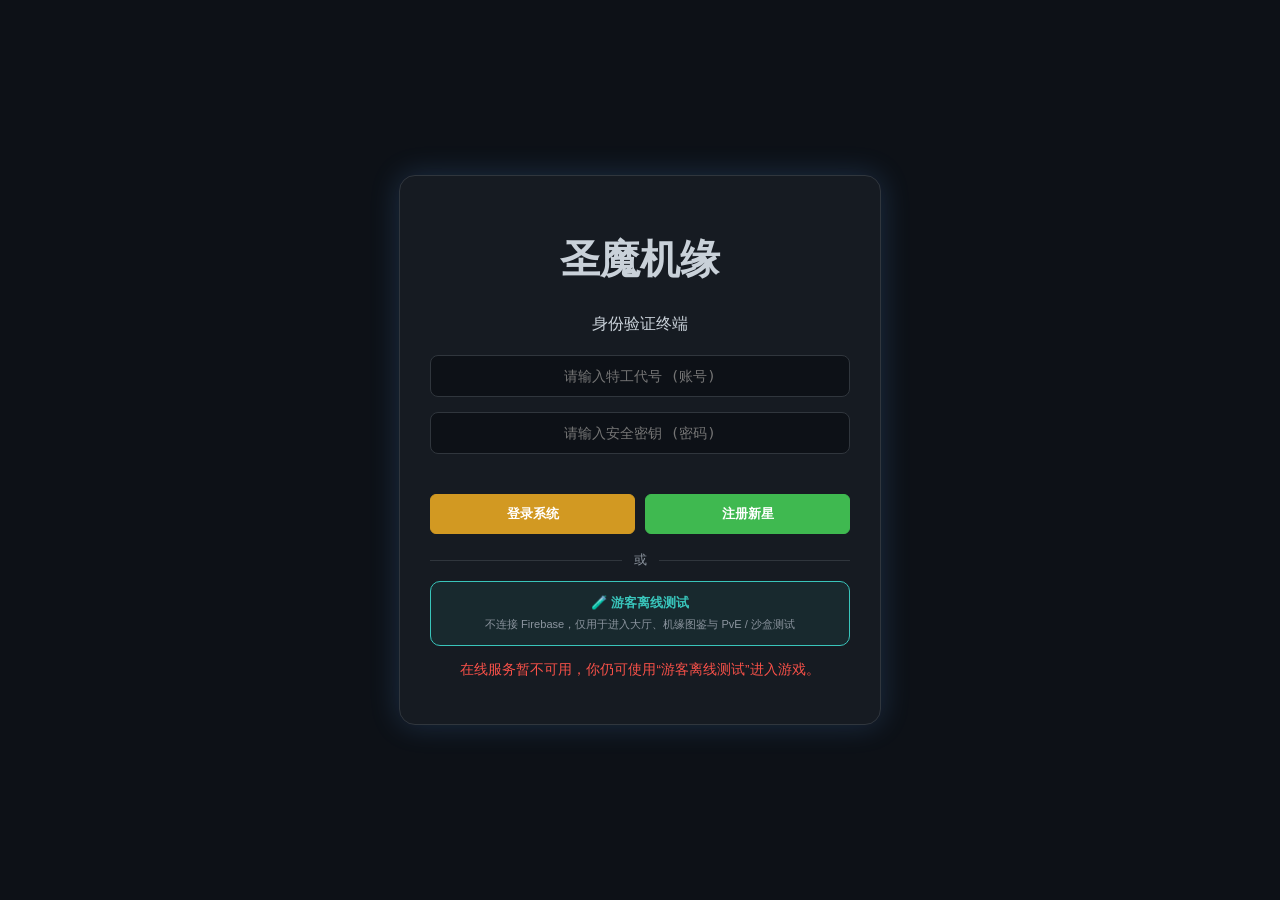
==== commit 2ba2de1d: "Add files via upload" ====
--- a/index.html
+++ b/index.html
@@ -6,8 +6,8 @@
       name="viewport"
       content="width=device-width, initial-scale=1.0, viewport-fit=cover"
     />
-    <title>Pulse Strike - 异教徒之影 (v15.6 进阶版)</title>
-    <link href="style.css?v=20261101-hit4" rel="stylesheet" type="text/css" />
+    <title>圣魔机缘</title>
+    <link href="style.css?v=20261101-name6" rel="stylesheet" type="text/css" />
   </head>
   <body>
     <div id="global-invite-alert" style="display: none">
@@ -24,8 +24,8 @@
 
     <div id="auth-overlay" class="fixed-overlay">
       <div id="auth-box" class="modal-content">
-        <h1 class="main-title" style="font-size: 2.5em">PULSE STRIKE</h1>
-        <p class="sub-title">全球特工身份验证终端</p>
+        <h1 class="main-title" style="font-size: 2.5em">圣魔机缘</h1>
+        <p class="sub-title">身份验证终端</p>
 
         <div style="margin-top: 20px">
           <input
@@ -250,7 +250,7 @@
                 </div>
                 <button id="developer-edit-announcement-btn" class="developer-edit-btn" hidden style="display:none" onclick="openDeveloperAnnouncementEditor()">🛠 编辑公告</button>
               </div>
-              <div id="announcement-content" class="developer-announcement-content">Pulse Strike 已重新上线。</div>
+              <div id="announcement-content" class="developer-announcement-content">圣魔机缘 已重新上线。</div>
             </div>
 
             <button
@@ -630,7 +630,7 @@
 
     <div id="mode-overlay" style="display: none" class="fixed-overlay">
       <div id="mode-select-box">
-        <h1 class="main-title">PULSE STRIKE</h1>
+        <h1 class="main-title">圣魔机缘</h1>
         <p class="sub-title">Combat Protocol Hub</p>
 
         <div id="step-version">
@@ -1061,7 +1061,7 @@
 
       <div id="game-header">
         <div class="header-left">
-          <span class="logo-text">PULSE STRIKE</span>
+          <span class="logo-text">圣魔机缘</span>
         </div>
         <div class="header-right">
           <span id="round-badge"
@@ -1526,6 +1526,6 @@
   <!-- App Check 暂时停用，用于定位手机端无法进入的问题 -->
   <!-- <script src="https://www.gstatic.com/firebasejs/9.1.0/firebase-app-check-compat.js"></script> -->
 
-  <script src="script.js?v=20261101-hit4"></script>
+  <script src="script.js?v=20261101-name6"></script>
 </body>
 </html>
--- a/style.css
+++ b/style.css
@@ -833,3 +833,13 @@
 #game-container .resource-hp.hp-impact{animation:hp-impact .32s ease-out}
 @keyframes hp-impact{0%,100%{transform:translateX(0)}20%{transform:translateX(-2px)}40%{transform:translateX(2px)}60%{transform:translateX(-1px)}80%{transform:translateX(1px)}}
 @media(prefers-reduced-motion:reduce){#game-container .resource-hp.hp-impact{animation:none!important}}
+
+/* Explicit death state; full shield absorption feedback. */
+#game-container .death-label{color:#d4dae3;font-weight:700;border:1px solid #586573;border-radius:4px;padding:2px 6px;letter-spacing:1px}
+#game-container .player-card.is-defeated{border-style:solid;background:#151b22}
+#game-container .player-card.is-defeated .resource-hp>i:first-child{width:0!important}
+#game-container .full-block-fx{position:absolute;inset:0;display:flex;flex-direction:column;align-items:center;justify-content:center;gap:3px;z-index:6;pointer-events:none;color:#b6e6ff;animation:shield-materialize 1.4s ease-out both;filter:drop-shadow(0 0 8px #63bdf8aa)}
+#game-container .full-block-fx svg{width:48px;height:54px}
+#game-container .full-block-fx>span{font-size:11px;font-weight:700;background:#11293de8;padding:2px 7px;border:1px solid #659cba;border-radius:4px}
+@keyframes shield-materialize{0%{opacity:.08;transform:scale(.45)}40%{opacity:1;transform:scale(1.08)}60%,78%{opacity:1;transform:scale(1.15)}100%{opacity:0;transform:scale(1.24)}}
+@media(prefers-reduced-motion:reduce){#game-container .full-block-fx{animation:none!important;opacity:1;transform:none}}
